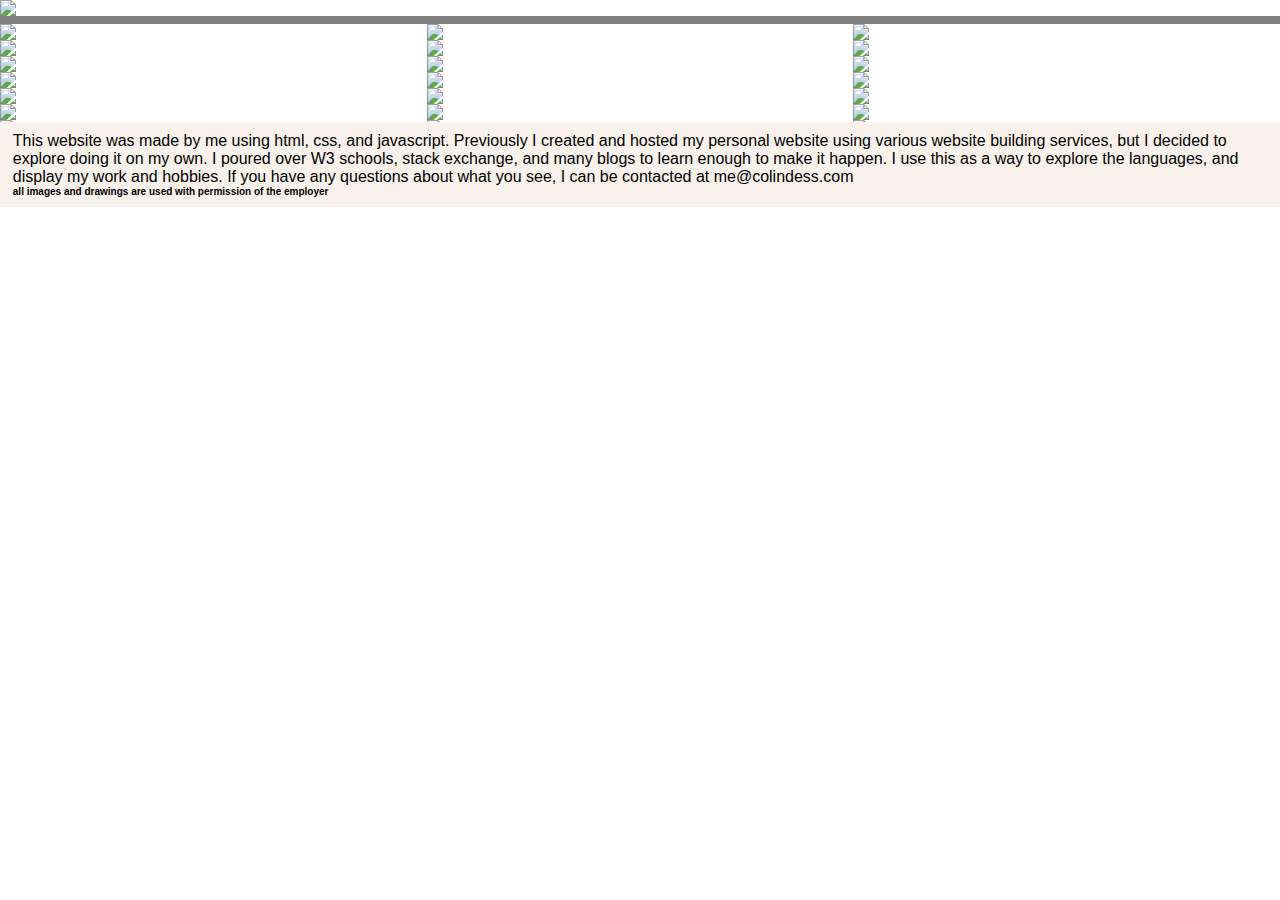
==== index.html @ 7bf20bd3 "Update and rename ColinDess4.html to index.html" ====
<!DOCTYPE html>
<html>
<head>
	<title>Colin Dess | Portfolio</title>
	<meta property="og:title" content="A quick jaunt through my work and hobbies" />
	<meta property="og:image" content="frame drawing 400x.jpeg" />
	<meta name='description' content='A quick jaunt through my work and hobbies' />
	<meta name="author" content="Colin Dess">
	<meta name="viewport" content="width=device-width, initial-scale=1.0" >
	<link rel="icon" href="./resources/icon.png">
	<link rel="stylesheet" type="text/css" href="index.css">
	<!-- <link rel="stylesheet" href="//code.jquery.com/ui/1.12.1/themes/smoothness/jquery-ui.css"> -->
	<script src="https://d3js.org/d3.v5.min.js"></script>
	<!-- <script src="//code.jquery.com/jquery-1.12.4.js"></script> -->
	<!-- <script src="//code.jquery.com/ui/1.12.1/jquery-ui.js"></script> -->
	<script type = "text/javascript"
         src = "https://ajax.googleapis.com/ajax/libs/jquery/2.1.3/jquery.min.js">
      </script>
		
    <script type = "text/javascript" 
         src = "https://ajax.googleapis.com/ajax/libs/jqueryui/1.11.3/jquery-ui.min.js">
      </script>

	<script type="text/javascript">
		// var svg = d3.select("svg");
		// 	// width = +svg.attr("width"),
		//     // height = +svg.attr("height"),
		//     g = svg.append("g").attr("transform", "translate(" + width / 2 + "," + height / 2 + ")");

	    var arc = d3.arc()
		    .innerRadius(4)
		    .outerRadius(6)
		    .endAngle(2*Math.PI);

	    // var unwind = svg.append("path")
		   //  .datum({endAngle: 2.5 * Math.PI})
		   //  .style("fill", "black")
		   //  .style('z-index', '20')
		   //  .attr("id", "arcMe")
		   //  .attr("d", arc)
		   //  .attr('transform', "translate(100,300)");

		function appear() {
			document.getElementById('showme').style.visibility = 'visible'
			let a = getY()
			let b = 4
			if (a <= 0) {
				document.getElementById('showme').style.top = '-70px'
			} else if (a >= (70*b)) {
				document.getElementById('showme').style.top = '0px'
			} else {
				document.getElementById('showme').style.top = -70 + a/4 + 'px'
			}
		}

		function reset() {
			document.body.scrollTop = 0
			document.documentElement.scrollTop = 0
			
		}

		function getY() {
		  var y = 0;
		  if( typeof( window.pageYOffset ) == 'number' ) {y = window.pageYOffset;} 
		  else if( document.body && document.body.scrollTop) {y = document.body.scrollTop;} 
		  else if( document.documentElement && document.documentElement.scrollTop) {y = document.documentElement.scrollTop;}
		  return y;
		}

		function highlight() {
			document.getElementById('thebigbutton').style.color = '#404040'
			lineup.transition().duration(1000).attr("width", 116)
			unwind.transition().duration(1000).attrTween("d", arcUnwind(2*Math.PI))
		}

		function unHighlight() {
			document.getElementById('thebigbutton').style.color = 'black'
			lineup.transition().duration(1000).attr("width", 0)
			unwind.transition().duration(1000).attrTween("d", arcWind(0*Math.PI))
		}



		function arcUnwind(a) {
		  return function(d) {
		    var int = d3.interpolate(d.startAngle, a);
		    return function(t) {
		      d.startAngle = int(t);
		      return arc(d);
		    };
		  };
		}
		function arcWind(a) {
		  return function(d) {
		    var int = d3.interpolate(d.startAngle, a);
		    return function(t) {
		      d.startAngle = int(t);
		      return arc(d);
		    };
		  };
		}
	</script>
</head>
<body onscroll="appear()">
	<!-- <body> -->
<header id="showme">
	<!-- <h1 style="margin:0; text-align: center;">MAKE ME APPEAR WHOOP!</h1> -->
	<div id="thebigbutton" onclick="reset()" onmouseover="highlight()" onmouseleave="unHighlight()">
		<div style="position: relative;top:15px">return to start</div>
		<svg width="100%" height="12px" style="position: relative; background-color: #ffffff00; top:10px; left: 0;"></svg>
		<script>
			var svg = d3.select("svg");
				width = +svg.attr("width"),
			    height = +svg.attr("height"),
			    g = svg.append("g").attr("transform", "translate(0,0)");


		    var unwind = svg.append("path")
			    .datum({startAngle: 0 * Math.PI})
			    .attr("id", "arcMe")
			    .attr("d", arc)
			    .attr('transform', "translate(42,6)");

		    var lineup = svg.append("rect")
	              .attr("x", 42)
	              .attr("y", 0)
	              .attr("width", 0)
	              .attr("height", 2);
		</script>
	</div>
	<div id="menubutton", onclick="">
		<div id="menubar", style="top: 18px;"></div>
		<div id="menubar", style="top: 33px;"></div>
		<div id="menubar", style="top: 48px;"></div>
		<!-- blah goes here -->
		<a id="menulink" href="#imgdraw" style="top:70px;"> mechanical</a>
		<a id="menulink" href="#imgwood" style="top:70px"> furniture making</a>
		<a id="menulink" href="#imgclimb" style="top:70px"> climbing</a>
		<a id="menulink" href="#imgsites" style="top:70px"> websites</a>
		<a id="menulink" href="#imgfun" style="top:70px"> fun</a>
		<a id="menulink" href="#about" style="top:70px"> about</a>
	</div>
</header>
	<script>
	// $( window ).scroll(function() {
	//   $( "svg" ).effect( "shake", {distance: 3});
	// });
	// $( "body" ).on('scroll',function() {
	//   $( "svg" ).effect( "shake", {distance: 3});
	// });
	$(window).scroll(function() {
	    clearTimeout($.data(this, 'scrollTimer'));
	    $.data(this, 'scrollTimer', setInterval(function() {
	        // do something
	        $("svg").effect( "shake", {distance: 3});
	        // console.log("Haven't scrolled in 250ms!");
	    }, 3000));
	});
	</script>
<!-- <div style="background-color: gray" id="slideshowthingie">
    this is snazzy
</div> -->
	<div id="therealshow">
		<div id="slideshow">
			<img src="./resources/plate 12x7.jpeg" id="slide" class="slides">
			<img src="./resources/frame 12x7.jpeg" id="slide" class="slides">
			<img src="./resources/filter 12x7.png" id="slide" class="slides">
			<img src="./resources/acrylic 12x7.png" id="slide" class="slides">
			<img src="./resources/tides 12x7.png" id="slide" class="slides">
			<img src="./resources/kili 12x7.jpg" id="slide" class="slides">
		</div>
		<script>
			var myIndex = 0;
			carousel();

			function carousel() {
			    var i;
			    var x = document.getElementsByClassName("slides");
			    for (i = 0; i < x.length; i++) {
			       x[i].style.display = "none";  
			    }
			    myIndex++;
			    if (myIndex > x.length) {myIndex = 1}    
			    x[myIndex-1].style.display = "block";  
			    setTimeout(carousel, 4000); // Change image every 2 seconds
			}
			</script>
		<div style="background-color: grey;height: 8px;width:100%;clear:both;"></div>
	    <div id='thirds'>
	    	<img src="./resources/lid 400x.jpeg", id="imgdraw">
	    	<img src="./resources/plate 400x.jpeg", id="img">
	    	<img src="./resources/newframe 400x.png" id="img">
	    	<img src="./resources/nightstand 400x.jpg" id="img">
	    	<img src="./resources/tableinroom 400x.png" id="img">
	    	<img src="./resources/sandbox 400x.png" id="imgsites">
	    	<img src="./resources/milk carton 400x.jpg" id="imgfun">
	    </div>

	    <div id='thirds'>
	    	<img src="./resources/filter 400x.png" id="img">
	    	<img src="./resources/acrylic 400x.png" id="img">
	    	<img src="./resources/glue 400x.jpeg" id="img">
	    	<img src="./resources/bar cart 400x.jpg" id="img">
	    	<img src="./resources/bed 400x.jpg" id="img">
	    	<img src="./resources/kili 400x.jpg" id="imgclimb">
	    	<img src="./resources/moneyball 400x.png" id="img">
	    	<img src="./resources/vigil 400x.jpg" id="img">
	    </div>

	    <div id='thirds'>
	    	<img src="./resources/frame drawing 400x.jpeg", id="img">
	    	<img src="./resources/tidesOnIonic 400x.png" id="img">
	    	<img src="./resources/desk 400x.jpg" id="imgwood">
	    	<img src="./resources/coffee cups 400x.jpg" id="img">
	    	<img src="./resources/rainier 400x.jpg" id="img">
	    	<img src="./resources/gluteus 400x.png" id="img">
	    	<img src="./resources/kayak 400x.jpeg", id="img">
	    </div>
	    <div style="clear:both;"></div>
	</div>
	<div id="about">
		<div id = "footb">
			This website was made by me using html, css, and javascript. Previously I created and hosted my personal website using various website building services, but I decided to explore doing it on my own. I poured over W3 schools, stack exchange, and many blogs to learn enough to make it happen. I use this as a way to explore the languages, and display my work and hobbies. If you have any questions about what you see, I can be contacted at me@colindess.com
		</div>
		<div style="font-size: 10px" id="footh">all images and drawings are used with permission of the employer</div>
	</div>
</body>
</html>
---- index.css ----
/*body {
    font-family: helvetica, courier new;
    position: relative;
  }*/

html, body {
    height: 100%;
    width: 100%;
    margin: 0;
    font-family: helvetica, courier new;
    
    font-weight: bold;
}
 
/*#slideshowthingie {
	position:absolute;
	visibility:visible;
    height: 100%;
    width:100%;
    background-color: grey;
}*/
#showme {
	visibility: hidden;
	background-color: #f9f2ec;
	width: 100%;
	height: 70px;
	position: fixed;
	top:20px;
	left:0;
	z-index: 10;
	text-align: center;
	margin: 0;
	padding: 0;
	font-variant-caps: small-caps;
}

.slides {
	display:none;
	margin-left: auto;
	margin-right: auto;
}

#slideshow {
	overflow: hidden;
	align-content: center;
}

#slideshow img {
	animation: kenburns 40s infinite;
}

@keyframes kenburns {
    0% {
      opacity: 0;
      transform: scale3d(1.2,1.2,1.2)
    }
    5% {
      opacity: 1;
      /*transform: scale3d(2,2,2);*/
    }
    95% {
        /*transform: scale3d(1.5, 1.5, 1.5) translate3d(-190px, -120px, 0px);*/
        transform:scale3d(1.1,1.1,1.1);
        animation-timing-function: ease-in;
        opacity: 1;
    }
    100% {
    	transform: scale3d(1,1,1);
        /*transform: scale3d(2, 2, 2) translate3d(-170px, -100px, 0px);*/
        opacity: 0;
    }
}

#therealshow {
	top:0px;
	position:relative;
    /*padding: 0 0 100px;*/
}

#thirds {
	position: relative;
	width:33.33%;
	height:100%;
	float: left;
	display: block;
}

#img,#imgwood,#imgdraw,#imgclimb,#imgfun,#imgsites {
	width:100%;
	float:left;
	display: block;
}

#slide {
	max-width: 100%;
	max-height: 100%;
}

#thebigbutton {
	position: relative;
	/*background-color: orange;*/
	width:200px;
	height:100%;
	padding: 0px;
	margin: 0px auto;
	/*text-align: center;*/
}

#menubutton {
	position: absolute;
	top:0;
	height: 70px;
	width: 70px;
	right: 0;
}

#menubutton:hover {
	background-color: #ffffffe6;
	width:200px;
	height:230px;
}

#menulink {
	display:block;
	float:none;
	position: relative;
	visibility: hidden;
	padding: 4px 0 4px 0;
}

#menubutton:hover > #menulink {
	visibility: inherit;
}

#menulink:hover {
	background-color: #cccccc;
}

#menubar {
	position: absolute;
	background-color: black;
	height: 4px;
	width: 40px;
	right: 15px;
	border-radius: 2px;
}

a:link, a:visited { 
    color: inherit;
    text-decoration: none;
    cursor: auto;
}

a:link:active, a:visited:active { 
    color: inherit;
}
#about {
	padding:10px 1% 10px 1%;
	width:98%;
	/*height: 110px;*/
	background-color: #f9f2ec;
	position: relative;
	top:-30px;
}
#footb {
	text-align:left;
	clear:both;
	position:relative;
	width:100%;
	/*margin:10px;*/
	font-weight: normal;
	font-variant-caps: normal;
	
	/*margin:10px;*/
	/*background-color: blue*/
}

@media only screen and (max-width:620px) {
   /*For mobile phones: */
  #about {
    font-size: 8px;
  }
}
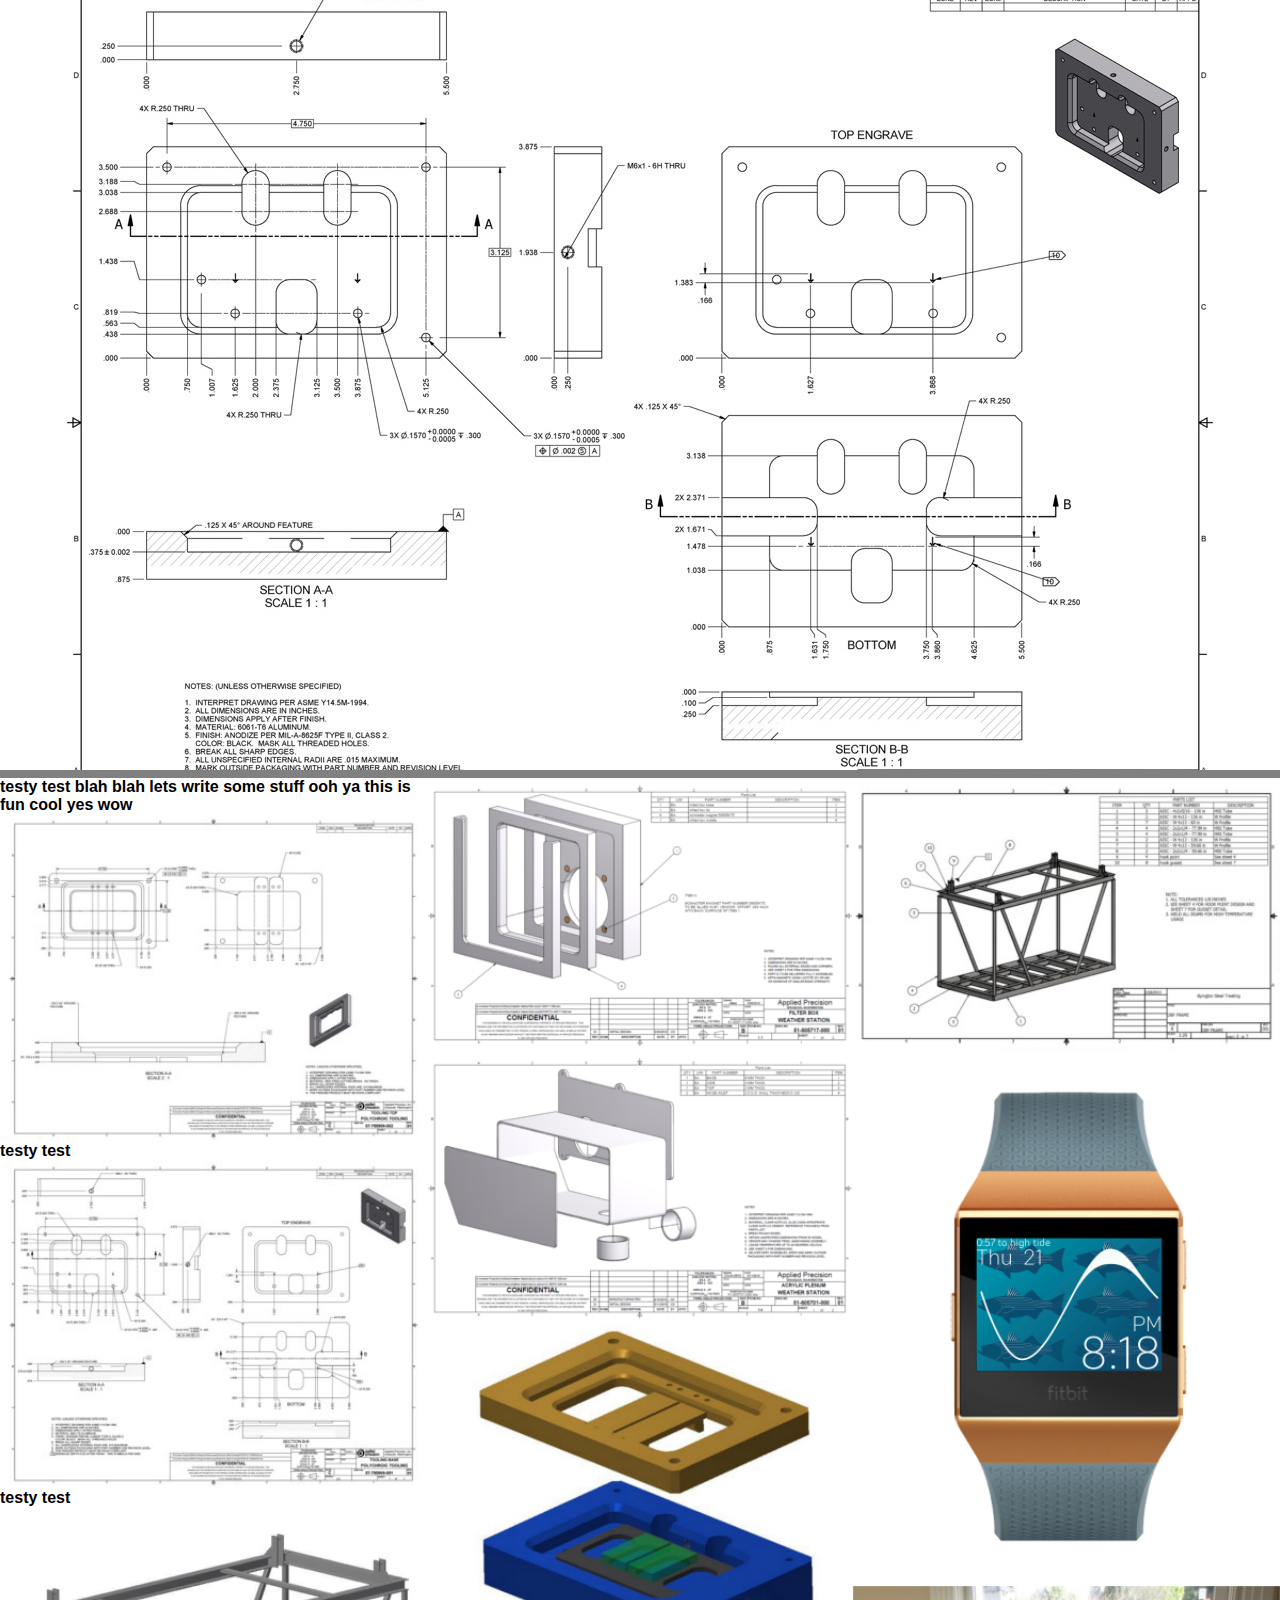
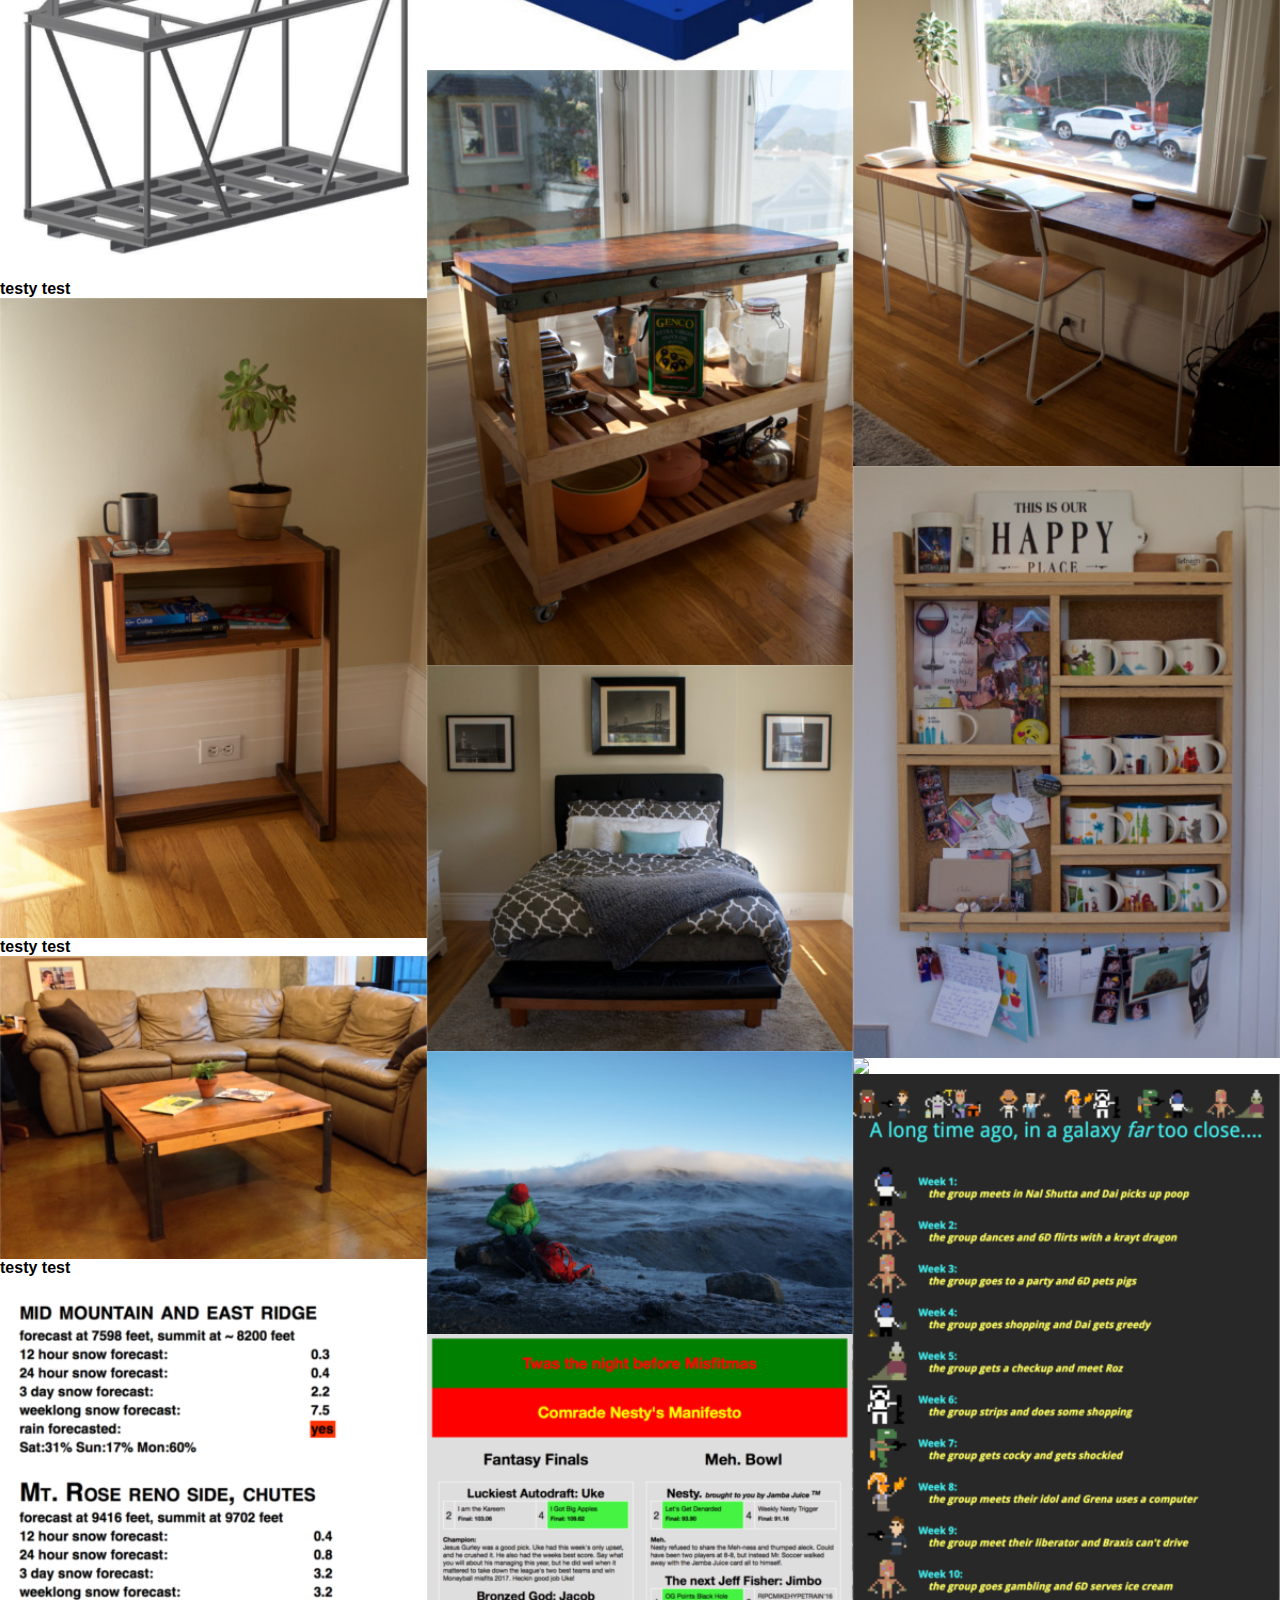
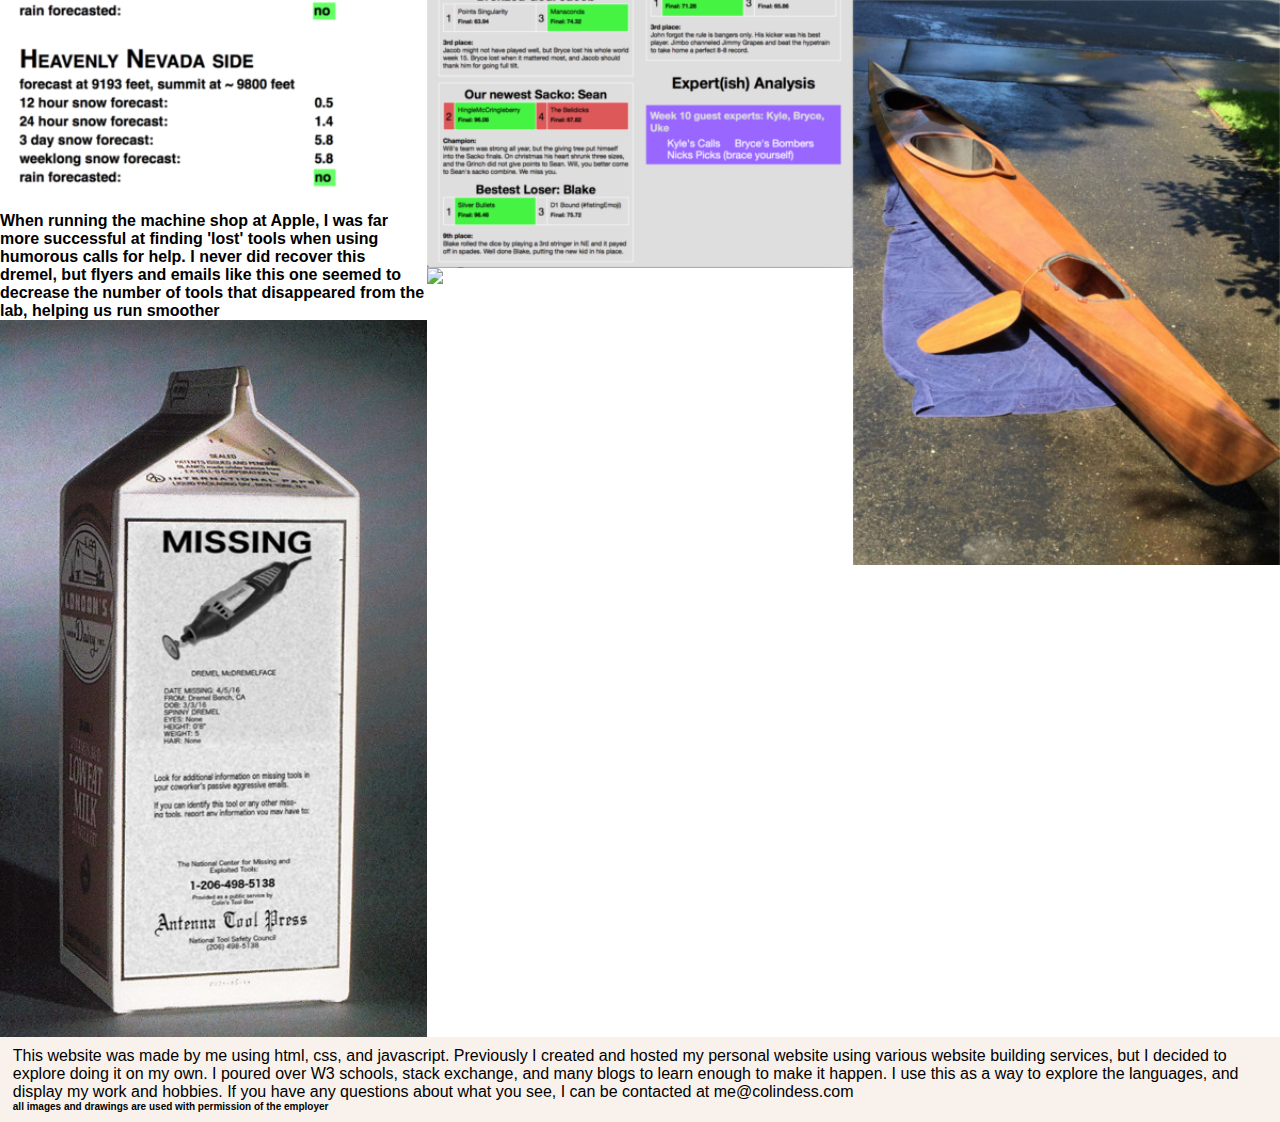
==== commit 33b76bfc: "Update index.html" ====
--- a/index.html
+++ b/index.html
@@ -187,13 +187,34 @@
 			</script>
 		<div style="background-color: grey;height: 8px;width:100%;clear:both;"></div>
 	    <div id='thirds'>
-	    	<img src="./resources/lid 400x.jpeg", id="imgdraw">
-	    	<img src="./resources/plate 400x.jpeg", id="img">
-	    	<img src="./resources/newframe 400x.png" id="img">
-	    	<img src="./resources/nightstand 400x.jpg" id="img">
-	    	<img src="./resources/tableinroom 400x.png" id="img">
-	    	<img src="./resources/sandbox 400x.png" id="imgsites">
-	    	<img src="./resources/milk carton 400x.jpg" id="imgfun">
+	    	<div class='flavor'>
+		    	<div class='text'>testy test blah blah lets write some stuff ooh ya this is fun cool yes wow</div>
+		    	<img src="./resources/lid 400x.jpeg", id="imgdraw" class='img'>
+		</div>
+		<div class='flavor'>
+			<div class='text'>testy test</div>
+		    	<img src="./resources/plate 400x.jpeg", id="img" class='img'>
+	    	</div>
+		<div class='flavor'>
+			<div class='text'>testy test</div>
+		    	<img src="./resources/newframe 400x.png" id="img" class='img'>
+	    	</div>
+	    	<div class='flavor'>
+			<div class='text'>testy test</div>
+		    	<img src="./resources/nightstand 400x.jpg" id="img" class='img'>
+	    	</div>
+	    	<div class='flavor'>
+			<div class='text'>testy test</div>
+		    	<img src="./resources/tableinroom 400x.png" id="img" class='img'>
+	    	</div>
+	    	<div class='flavor'>
+			<div class='text'>testy test</div>
+		    	<img src="./resources/sandbox 400x.png" id="imgsites" class='img'>
+	    	</div>
+	    	<div class='flavor'>
+			<div class='text'>When running the machine shop at Apple, I was far more successful at finding 'lost' tools when using humorous calls for help. I never did recover this dremel, but flyers and emails like this one seemed to decrease the number of tools that disappeared from the lab, helping us run smoother</div>
+			<img src="./resources/milk carton 400x.jpg" id="imgfun" class='img'>
+		</div>
 	    </div>
 
 	    <div id='thirds'>
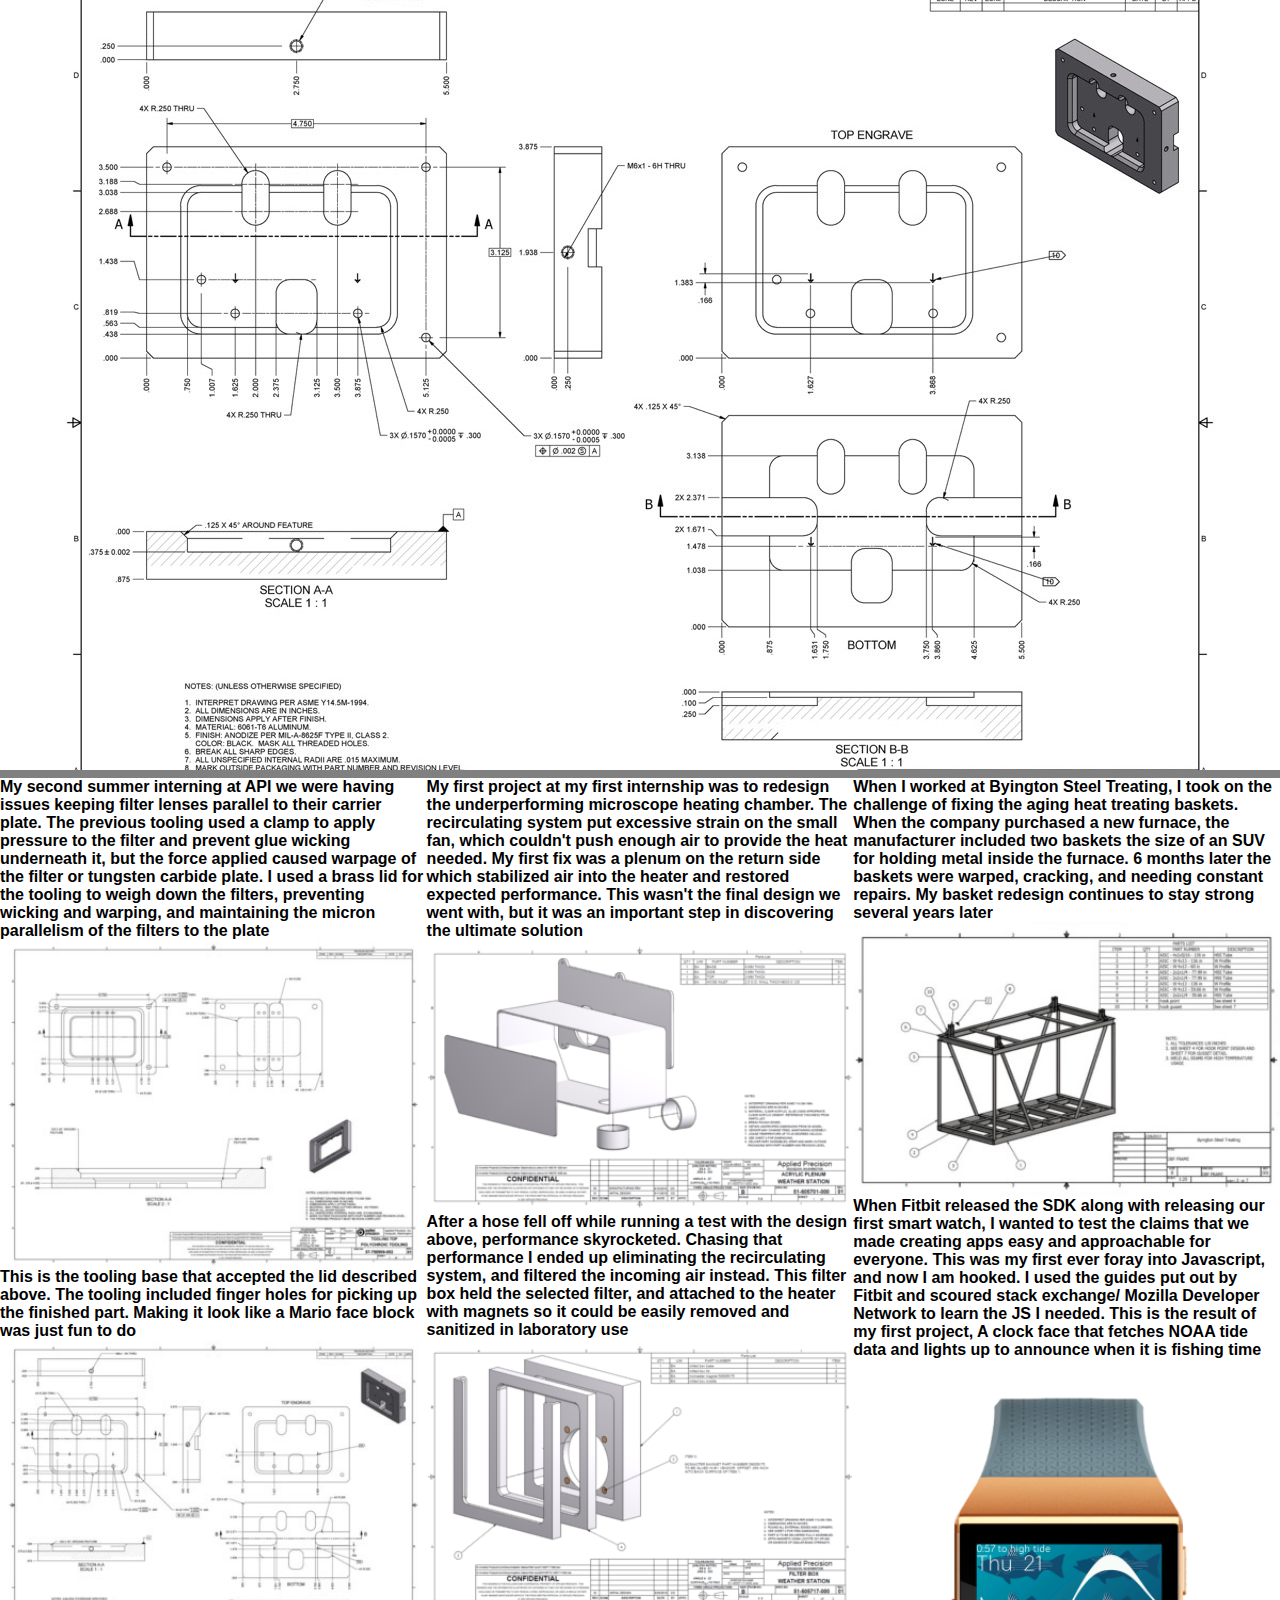
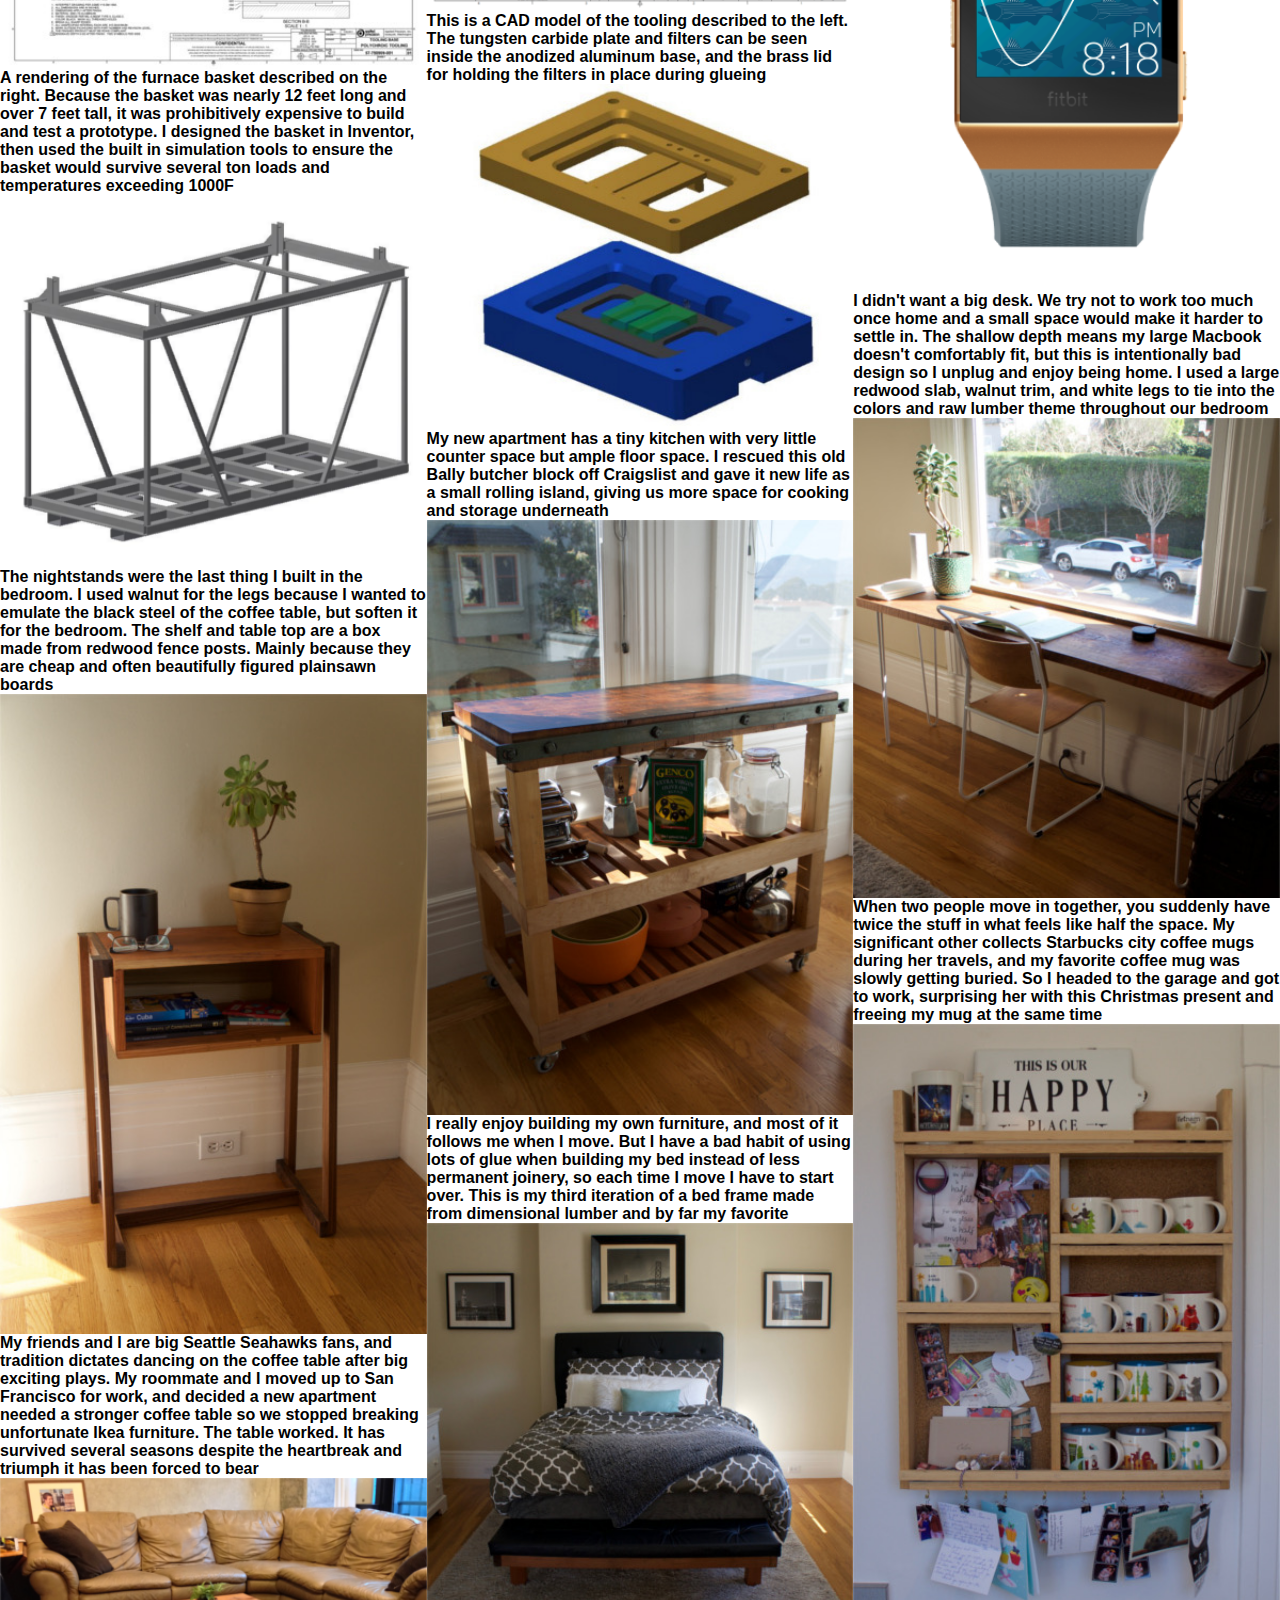
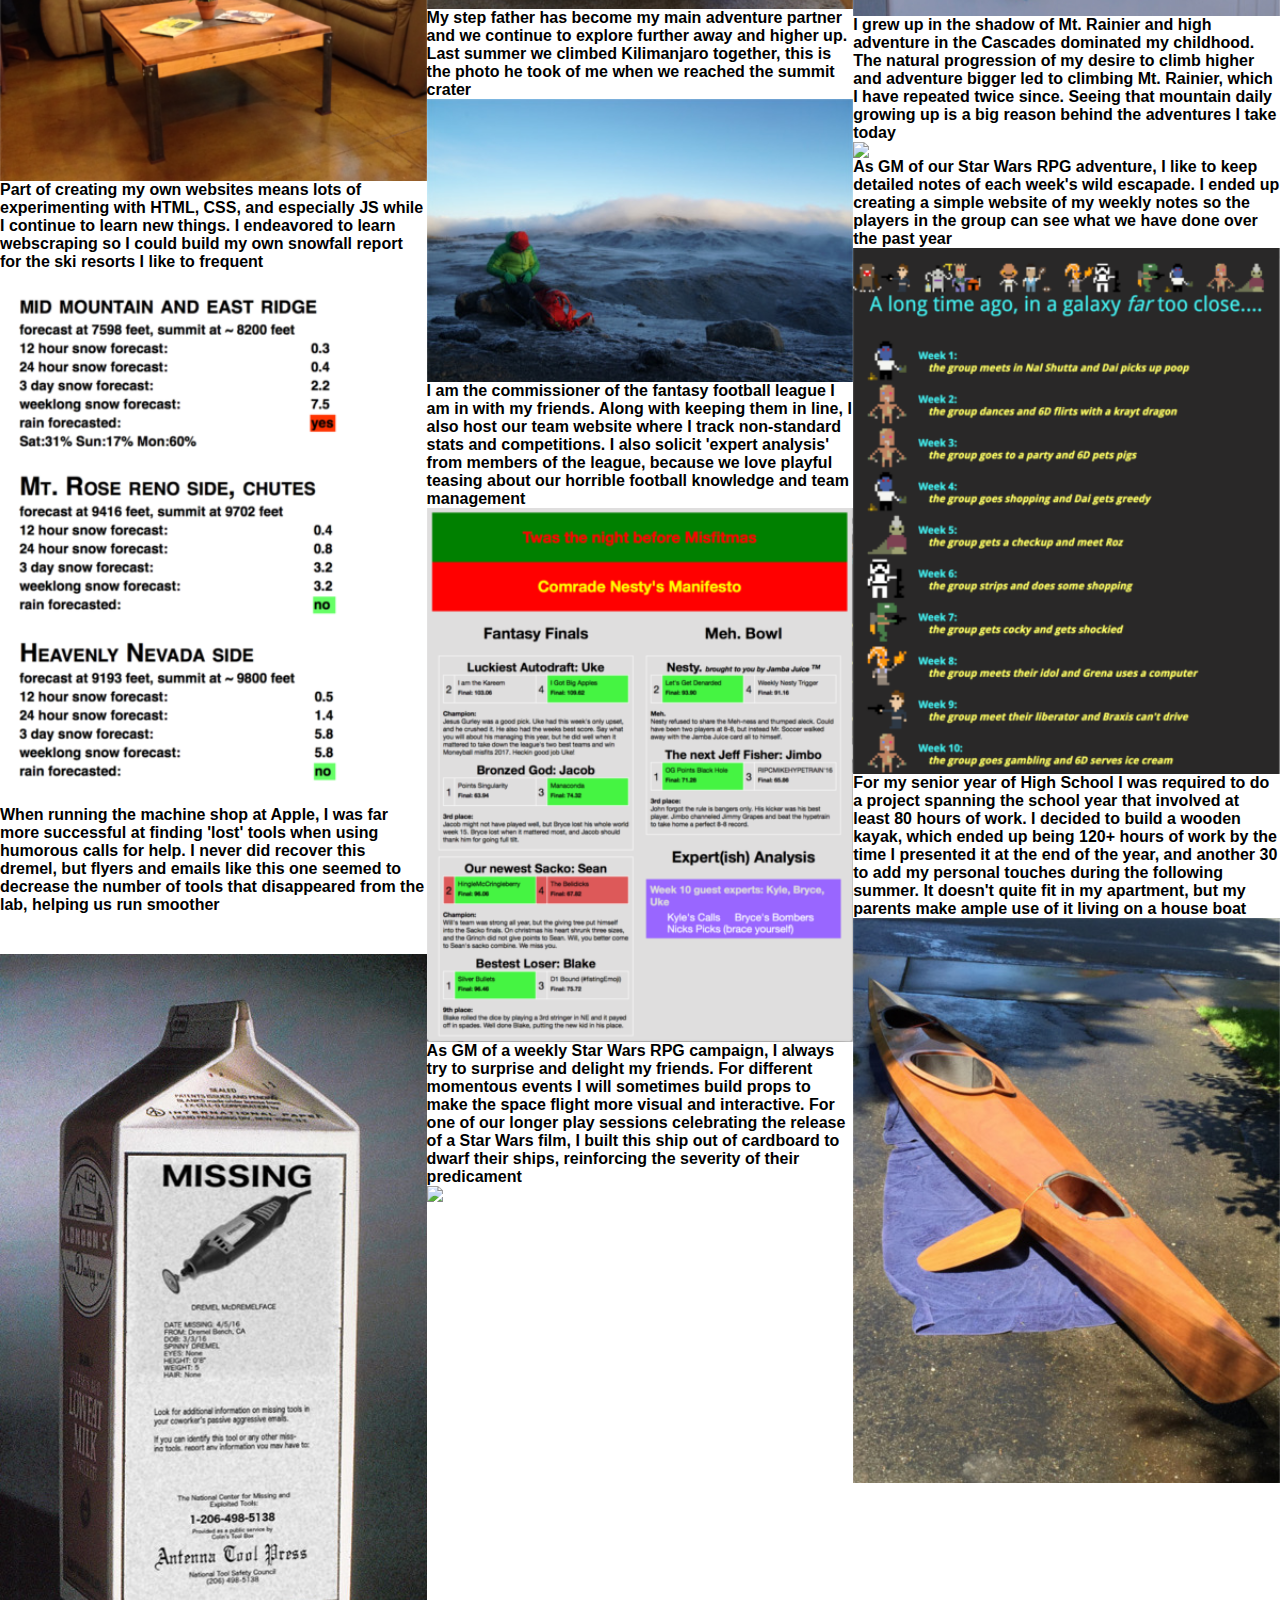
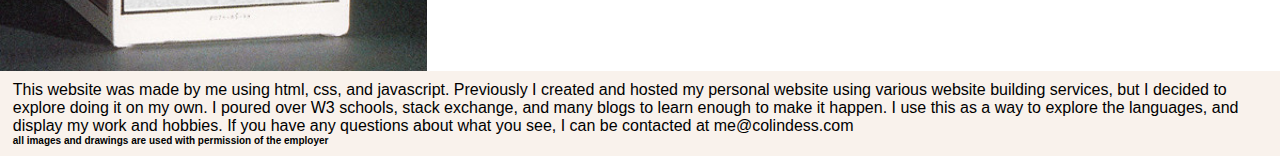
==== commit 92231cb9: "Add files via upload" ====
--- a/index.html
+++ b/index.html
@@ -8,7 +8,7 @@
 	<meta name="author" content="Colin Dess">
 	<meta name="viewport" content="width=device-width, initial-scale=1.0" >
 	<link rel="icon" href="./resources/icon.png">
-	<link rel="stylesheet" type="text/css" href="index.css">
+	<link rel="stylesheet" type="text/css" href="ColinDess4.css">
 	<!-- <link rel="stylesheet" href="//code.jquery.com/ui/1.12.1/themes/smoothness/jquery-ui.css"> -->
 	<script src="https://d3js.org/d3.v5.min.js"></script>
 	<!-- <script src="//code.jquery.com/jquery-1.12.4.js"></script> -->
@@ -187,55 +187,100 @@
 			</script>
 		<div style="background-color: grey;height: 8px;width:100%;clear:both;"></div>
 	    <div id='thirds'>
-	    	<div class='flavor'>
-		    	<div class='text'>testy test blah blah lets write some stuff ooh ya this is fun cool yes wow</div>
-		    	<img src="./resources/lid 400x.jpeg", id="imgdraw" class='img'>
-		</div>
-		<div class='flavor'>
-			<div class='text'>testy test</div>
+		    <div class='flavor'>
+		    	<div class='text'>My second summer interning at API we were having issues keeping filter lenses parallel to their carrier plate. The previous tooling used a clamp to apply pressure to the filter and prevent glue wicking underneath it, but the force applied caused warpage of the filter or tungsten carbide plate. I used a brass lid for the tooling to weigh down the filters, preventing wicking and warping, and maintaining the micron parallelism of the filters to the plate</div>
+			    <img src="./resources/lid 400x.jpeg", id="imgdraw" class='img'>
+			</div>
+			<div class='flavor'>
+				<div class='text'>This is the tooling base that accepted the lid described above. The tooling included finger holes for picking up the finished part. Making it look like a Mario face block was just fun to do</div>
 		    	<img src="./resources/plate 400x.jpeg", id="img" class='img'>
-	    	</div>
-		<div class='flavor'>
-			<div class='text'>testy test</div>
+		    </div>
+		    <div class='flavor'>
+				<div class='text'>A rendering of the furnace basket described on the right. Because the basket was nearly 12 feet long and over 7 feet tall, it was prohibitively expensive to build and test a prototype. I designed the basket in Inventor, then used the built in simulation tools to ensure the basket would survive several ton loads and temperatures exceeding 1000F</div>
 		    	<img src="./resources/newframe 400x.png" id="img" class='img'>
-	    	</div>
-	    	<div class='flavor'>
-			<div class='text'>testy test</div>
+		    </div>
+	    	<div class='flavor'>
+				<div class='text'>The nightstands were the last thing I built in the bedroom. I used walnut for the legs because I wanted to emulate the black steel of the coffee table, but soften it for the bedroom. The shelf and table top are a box made from redwood fence posts. Mainly because they are cheap and often beautifully figured plainsawn boards</div>
 		    	<img src="./resources/nightstand 400x.jpg" id="img" class='img'>
-	    	</div>
-	    	<div class='flavor'>
-			<div class='text'>testy test</div>
+		    </div>
+	    	<div class='flavor'>
+				<div class='text'>My friends and I are big Seattle Seahawks fans, and tradition dictates dancing on the coffee table after big exciting plays. My roommate and I moved up to San Francisco for work, and decided a new apartment needed a stronger coffee table so we stopped breaking unfortunate Ikea furniture. The table worked. It has survived several seasons despite the heartbreak and triumph it has been forced to bear</div>
 		    	<img src="./resources/tableinroom 400x.png" id="img" class='img'>
-	    	</div>
-	    	<div class='flavor'>
-			<div class='text'>testy test</div>
+		    </div>
+	    	<div class='flavor'>
+				<div class='text'>Part of creating my own websites means lots of experimenting with HTML, CSS, and especially JS while I continue to learn new things. I endeavored to learn webscraping so I could build my own snowfall report for the ski resorts I like to frequent</div>
 		    	<img src="./resources/sandbox 400x.png" id="imgsites" class='img'>
-	    	</div>
-	    	<div class='flavor'>
-			<div class='text'>When running the machine shop at Apple, I was far more successful at finding 'lost' tools when using humorous calls for help. I never did recover this dremel, but flyers and emails like this one seemed to decrease the number of tools that disappeared from the lab, helping us run smoother</div>
-			<img src="./resources/milk carton 400x.jpg" id="imgfun" class='img'>
-		</div>
+		    </div>
+	    	<div class='flavor'>
+				<div class='text', style="padding-bottom: 40px">When running the machine shop at Apple, I was far more successful at finding 'lost' tools when using humorous calls for help. I never did recover this dremel, but flyers and emails like this one seemed to decrease the number of tools that disappeared from the lab, helping us run smoother</div>
+		    	<img src="./resources/milk carton 400x.jpg" id="imgfun" class='img'>
+		    </div>
 	    </div>
 
 	    <div id='thirds'>
-	    	<img src="./resources/filter 400x.png" id="img">
-	    	<img src="./resources/acrylic 400x.png" id="img">
-	    	<img src="./resources/glue 400x.jpeg" id="img">
-	    	<img src="./resources/bar cart 400x.jpg" id="img">
-	    	<img src="./resources/bed 400x.jpg" id="img">
-	    	<img src="./resources/kili 400x.jpg" id="imgclimb">
-	    	<img src="./resources/moneyball 400x.png" id="img">
-	    	<img src="./resources/vigil 400x.jpg" id="img">
+	    	<div class='flavor'>
+				<div class='text'>My first project at my first internship was to redesign the underperforming microscope heating chamber. The recirculating system put excessive strain on the small fan, which couldn't push enough air to provide the heat needed. My first fix was a plenum on the return side which stabilized air into the heater and restored expected performance. This wasn't the final design we went with, but it was an important step in discovering the ultimate solution</div>
+		    	<img src="./resources/acrylic 400x.png" id="img">
+			</div>
+			<div class='flavor'>
+				<div class='text'>After a hose fell off while running a test with the design above, performance skyrocketed. Chasing that performance I ended up eliminating the recirculating system, and filtered the incoming air instead. This filter box held the selected filter, and attached to the heater with magnets so it could be easily removed and sanitized in laboratory use</div>
+		    	<img src="./resources/filter 400x.png" id="img">
+			</div>
+			<div class='flavor'>
+				<div class='text'>This is a CAD model of the tooling described to the left. The tungsten carbide plate and filters can be seen inside the anodized aluminum base, and the brass lid for holding the filters in place during glueing</div>
+		    	<img src="./resources/glue 400x.jpeg" id="img">
+			</div>
+			<div class='flavor'>
+				<div class='text'>My new apartment has a tiny kitchen with very little counter space but ample floor space. I rescued this old Bally butcher block off Craigslist and gave it new life as a small rolling island, giving us more space for cooking and storage underneath</div>
+		    	<img src="./resources/bar cart 400x.jpg" id="img">
+			</div>
+			<div class='flavor'>
+				<div class='text'>I really enjoy building my own furniture, and most of it follows me when I move. But I have a bad habit of using lots of glue when building my bed instead of less permanent joinery, so each time I move I have to start over. This is my third iteration of a bed frame made from dimensional lumber and by far my favorite</div>
+		    	<img src="./resources/bed 400x.jpg" id="img">
+			</div>
+			<div class='flavor'>
+				<div class='text'>My step father has become my main adventure partner and we continue to explore further away and higher up. Last summer we climbed Kilimanjaro together, this is the photo he took of me when we reached the summit crater</div>
+		    	<img src="./resources/kili 400x.jpg" id="imgclimb">
+			</div>
+			<div class='flavor'>
+				<div class='text'>I am the commissioner of the fantasy football league I am in with my friends. Along with keeping them in line, I also host our team website where I track non-standard stats and competitions. I also solicit 'expert analysis' from members of the league, because we love playful teasing about our horrible football knowledge and team management</div>
+		    	<img src="./resources/moneyball 400x.png" id="img">
+			</div>
+			<div class='flavor'>
+				<div class='text'>As GM of a weekly Star Wars RPG campaign, I always try to surprise and delight my friends. For different momentous events I will sometimes build props to make the space flight more visual and interactive. For one of our longer play sessions celebrating the release of a Star Wars film, I built this ship out of cardboard to dwarf their ships, reinforcing the severity of their predicament</div>
+		    	<img src="./resources/vigil 400x.jpg" id="img">
+		    </div>
 	    </div>
 
 	    <div id='thirds'>
-	    	<img src="./resources/frame drawing 400x.jpeg", id="img">
-	    	<img src="./resources/tidesOnIonic 400x.png" id="img">
-	    	<img src="./resources/desk 400x.jpg" id="imgwood">
-	    	<img src="./resources/coffee cups 400x.jpg" id="img">
-	    	<img src="./resources/rainier 400x.jpg" id="img">
-	    	<img src="./resources/gluteus 400x.png" id="img">
-	    	<img src="./resources/kayak 400x.jpeg", id="img">
+			<div class='flavor'>
+				<div class='text'>When I worked at Byington Steel Treating, I took on the challenge of fixing the aging heat treating baskets. When the company purchased a new furnace, the manufacturer included two baskets the size of an SUV for holding metal inside the furnace. 6 months later the baskets were warped, cracking, and needing constant repairs. My basket redesign continues to stay strong several years later</div>
+		    	<img src="./resources/frame drawing 400x.jpeg", id="img">
+			</div>
+			<div class='flavor'>
+				<div class='text'>When Fitbit released the SDK along with releasing our first smart watch, I wanted to test the claims that we made creating apps easy and approachable for everyone. This was my first ever foray into Javascript, and now I am hooked. I used the guides put out by Fitbit and scoured stack exchange/ Mozilla Developer Network to learn the JS I needed. This is the result of my first project, A clock face that fetches NOAA tide data and lights up to announce when it is fishing time</div>
+		    	<img src="./resources/tidesOnIonic 400x.png" id="img">
+			</div>
+			<div class='flavor'>
+				<div class='text'>I didn't want a big desk. We try not to work too much once home and a small space would make it harder to settle in. The shallow depth means my large Macbook doesn't comfortably fit, but this is intentionally bad design so I unplug and enjoy being home. I used a large redwood slab, walnut trim, and white legs to tie into the colors and raw lumber theme throughout our bedroom</div>
+		    	<img src="./resources/desk 400x.jpg" id="imgwood">
+			</div>
+			<div class='flavor'>
+				<div class='text'>When two people move in together, you suddenly have twice the stuff in what feels like half the space. My significant other collects Starbucks city coffee mugs during her travels, and my favorite coffee mug was slowly getting buried. So I headed to the garage and got to work, surprising her with this Christmas present and freeing my mug at the same time</div>
+		    	<img src="./resources/coffee cups 400x.jpg" id="img">
+			</div>
+			<div class='flavor'>
+				<div class='text'>I grew up in the shadow of Mt. Rainier and high adventure in the Cascades dominated my childhood. The natural progression of my desire to climb higher and adventure bigger led to climbing Mt. Rainier, which I have repeated twice since. Seeing that mountain daily growing up is a big reason behind the adventures I take today</div>
+		    	<img src="./resources/rainier 400x.jpg" id="img">
+			</div>
+			<div class='flavor'>
+				<div class='text'>As GM of our Star Wars RPG adventure, I like to keep detailed notes of each week's wild escapade. I ended up creating a simple website of my weekly notes so the players in the group can see what we have done over the past year</div>
+		    	<img src="./resources/gluteus 400x.png" id="img">
+			</div>
+			<div class='flavor'>
+				<div class='text'>For my senior year of High School I was required to do a project spanning the school year that involved at least 80 hours of work. I decided to build a wooden kayak, which ended up being 120+ hours of work by the time I presented it at the end of the year, and another 30 to add my personal touches during the following summer. It doesn't quite fit in my apartment, but my parents make ample use of it living on a house boat</div>
+		    	<img src="./resources/kayak 400x.jpeg", id="img">
+		    </div>
 	    </div>
 	    <div style="clear:both;"></div>
 	</div>
@@ -246,4 +291,4 @@
 		<div style="font-size: 10px" id="footh">all images and drawings are used with permission of the employer</div>
 	</div>
 </body>
-</html>
+</html>--- a/ColinDess4.css
+++ b/ColinDess4.css
@@ -0,0 +1,183 @@
+/*body {
+    font-family: helvetica, courier new;
+    position: relative;
+  }*/
+
+html, body {
+    height: 100%;
+    width: 100%;
+    margin: 0;
+    font-family: helvetica, courier new;
+    
+    font-weight: bold;
+}
+ 
+/*#slideshowthingie {
+	position:absolute;
+	visibility:visible;
+    height: 100%;
+    width:100%;
+    background-color: grey;
+}*/
+#showme {
+	visibility: hidden;
+	background-color: #f9f2ec;
+	width: 100%;
+	height: 70px;
+	position: fixed;
+	top:20px;
+	left:0;
+	z-index: 10;
+	text-align: center;
+	margin: 0;
+	padding: 0;
+	font-variant-caps: small-caps;
+}
+
+.slides {
+	display:none;
+	margin-left: auto;
+	margin-right: auto;
+}
+
+#slideshow {
+	overflow: hidden;
+	align-content: center;
+}
+
+#slideshow img {
+	animation: kenburns 40s infinite;
+}
+
+@keyframes kenburns {
+    0% {
+      opacity: 0;
+      transform: scale3d(1.2,1.2,1.2)
+    }
+    5% {
+      opacity: 1;
+      /*transform: scale3d(2,2,2);*/
+    }
+    95% {
+        /*transform: scale3d(1.5, 1.5, 1.5) translate3d(-190px, -120px, 0px);*/
+        transform:scale3d(1.1,1.1,1.1);
+        animation-timing-function: ease-in;
+        opacity: 1;
+    }
+    100% {
+    	transform: scale3d(1,1,1);
+        /*transform: scale3d(2, 2, 2) translate3d(-170px, -100px, 0px);*/
+        opacity: 0;
+    }
+}
+
+#therealshow {
+	top:0px;
+	position:relative;
+    /*padding: 0 0 100px;*/
+}
+
+#thirds {
+	position: relative;
+	width:33.33%;
+	height:100%;
+	float: left;
+	display: block;
+}
+
+#img,#imgwood,#imgdraw,#imgclimb,#imgfun,#imgsites {
+	width:100%;
+	float:left;
+	display: block;
+}
+
+#slide {
+	max-width: 100%;
+	max-height: 100%;
+}
+
+#thebigbutton {
+	position: relative;
+	/*background-color: orange;*/
+	width:200px;
+	height:100%;
+	padding: 0px;
+	margin: 0px auto;
+	/*text-align: center;*/
+}
+
+#menubutton {
+	position: absolute;
+	top:0;
+	height: 70px;
+	width: 70px;
+	right: 0;
+}
+
+#menubutton:hover {
+	background-color: #ffffffe6;
+	width:200px;
+	height:230px;
+}
+
+#menulink {
+	display:block;
+	float:none;
+	position: relative;
+	visibility: hidden;
+	padding: 4px 0 4px 0;
+}
+
+#menubutton:hover > #menulink {
+	visibility: inherit;
+}
+
+#menulink:hover {
+	background-color: #cccccc;
+}
+
+#menubar {
+	position: absolute;
+	background-color: black;
+	height: 4px;
+	width: 40px;
+	right: 15px;
+	border-radius: 2px;
+}
+
+a:link, a:visited { 
+    color: inherit;
+    text-decoration: none;
+    cursor: auto;
+}
+
+a:link:active, a:visited:active { 
+    color: inherit;
+}
+#about {
+	padding:10px 1% 10px 1%;
+	width:98%;
+	/*height: 110px;*/
+	background-color: #f9f2ec;
+	position: relative;
+	top:-30px;
+}
+#footb {
+	text-align:left;
+	clear:both;
+	position:relative;
+	width:100%;
+	/*margin:10px;*/
+	font-weight: normal;
+	font-variant-caps: normal;
+	
+	/*margin:10px;*/
+	/*background-color: blue*/
+}
+
+@media only screen and (max-width:620px) {
+   /*For mobile phones: */
+  #about {
+    font-size: 8px;
+  }
+}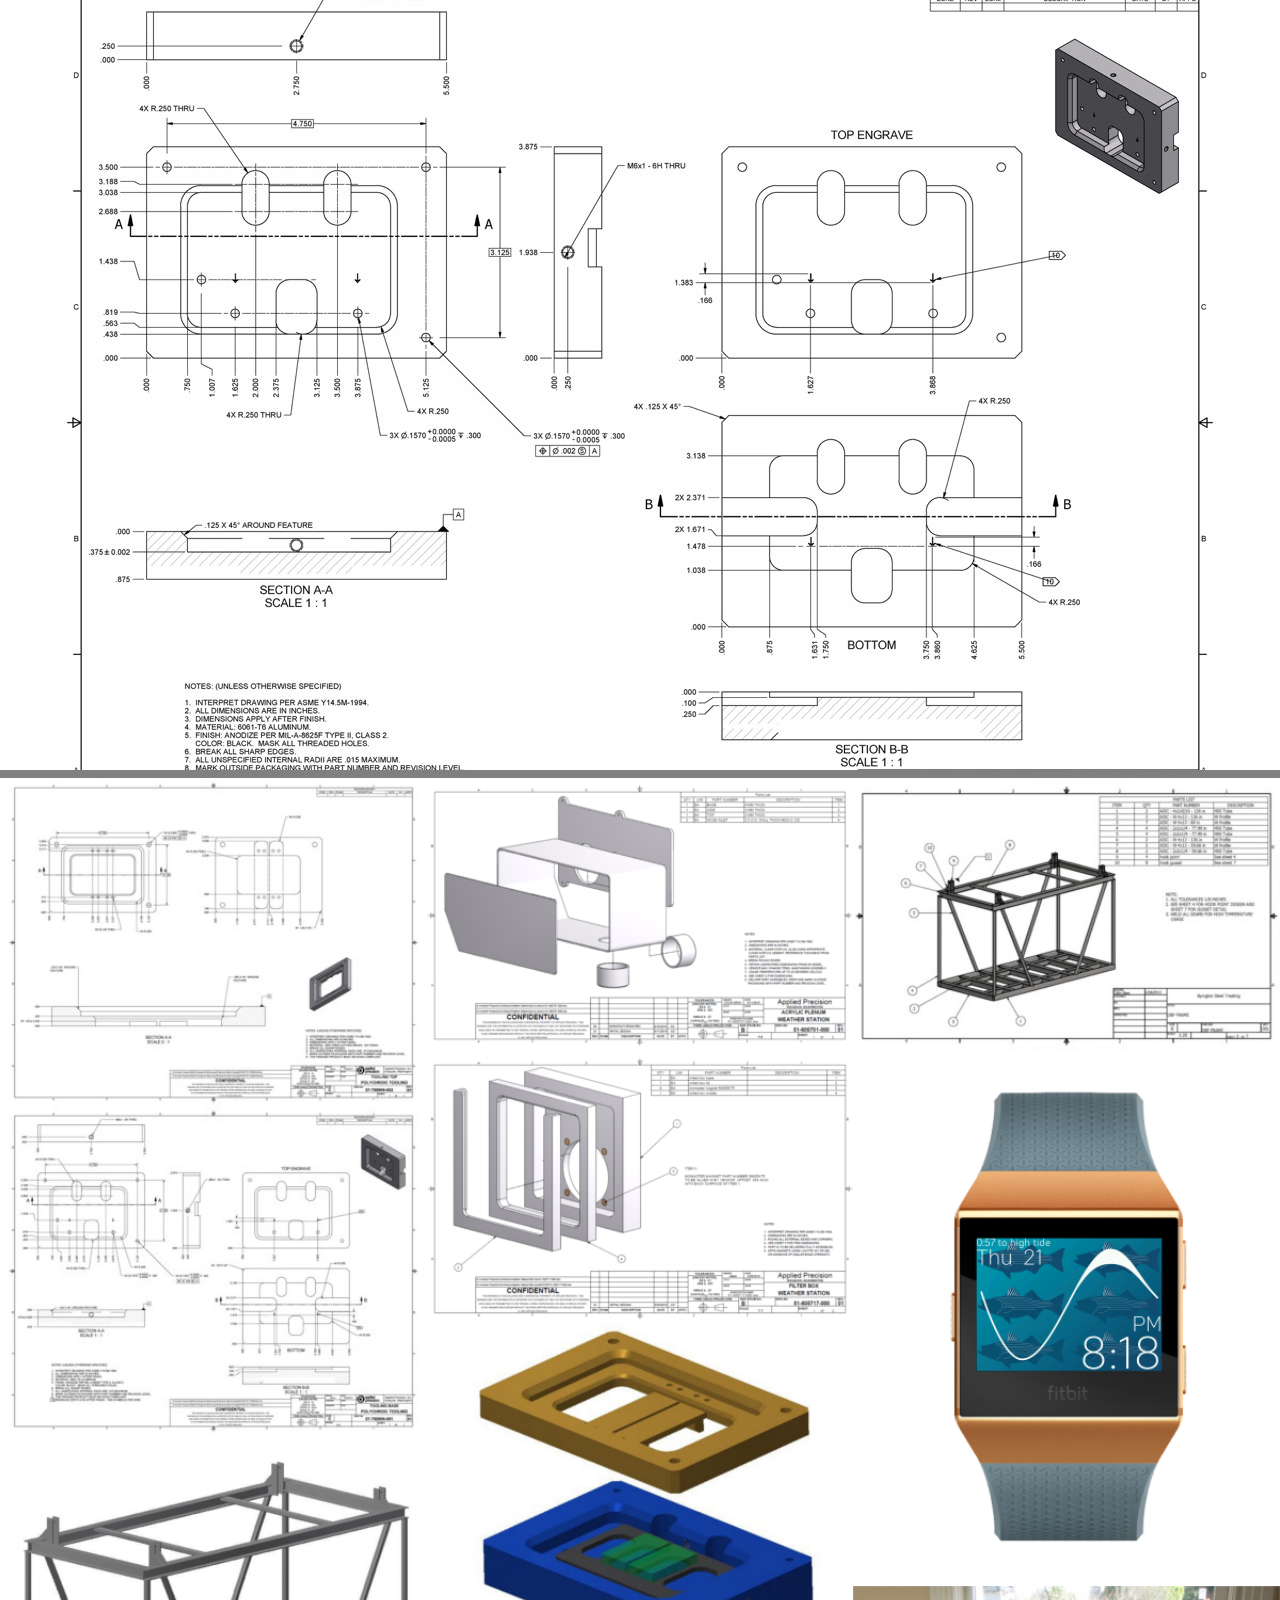
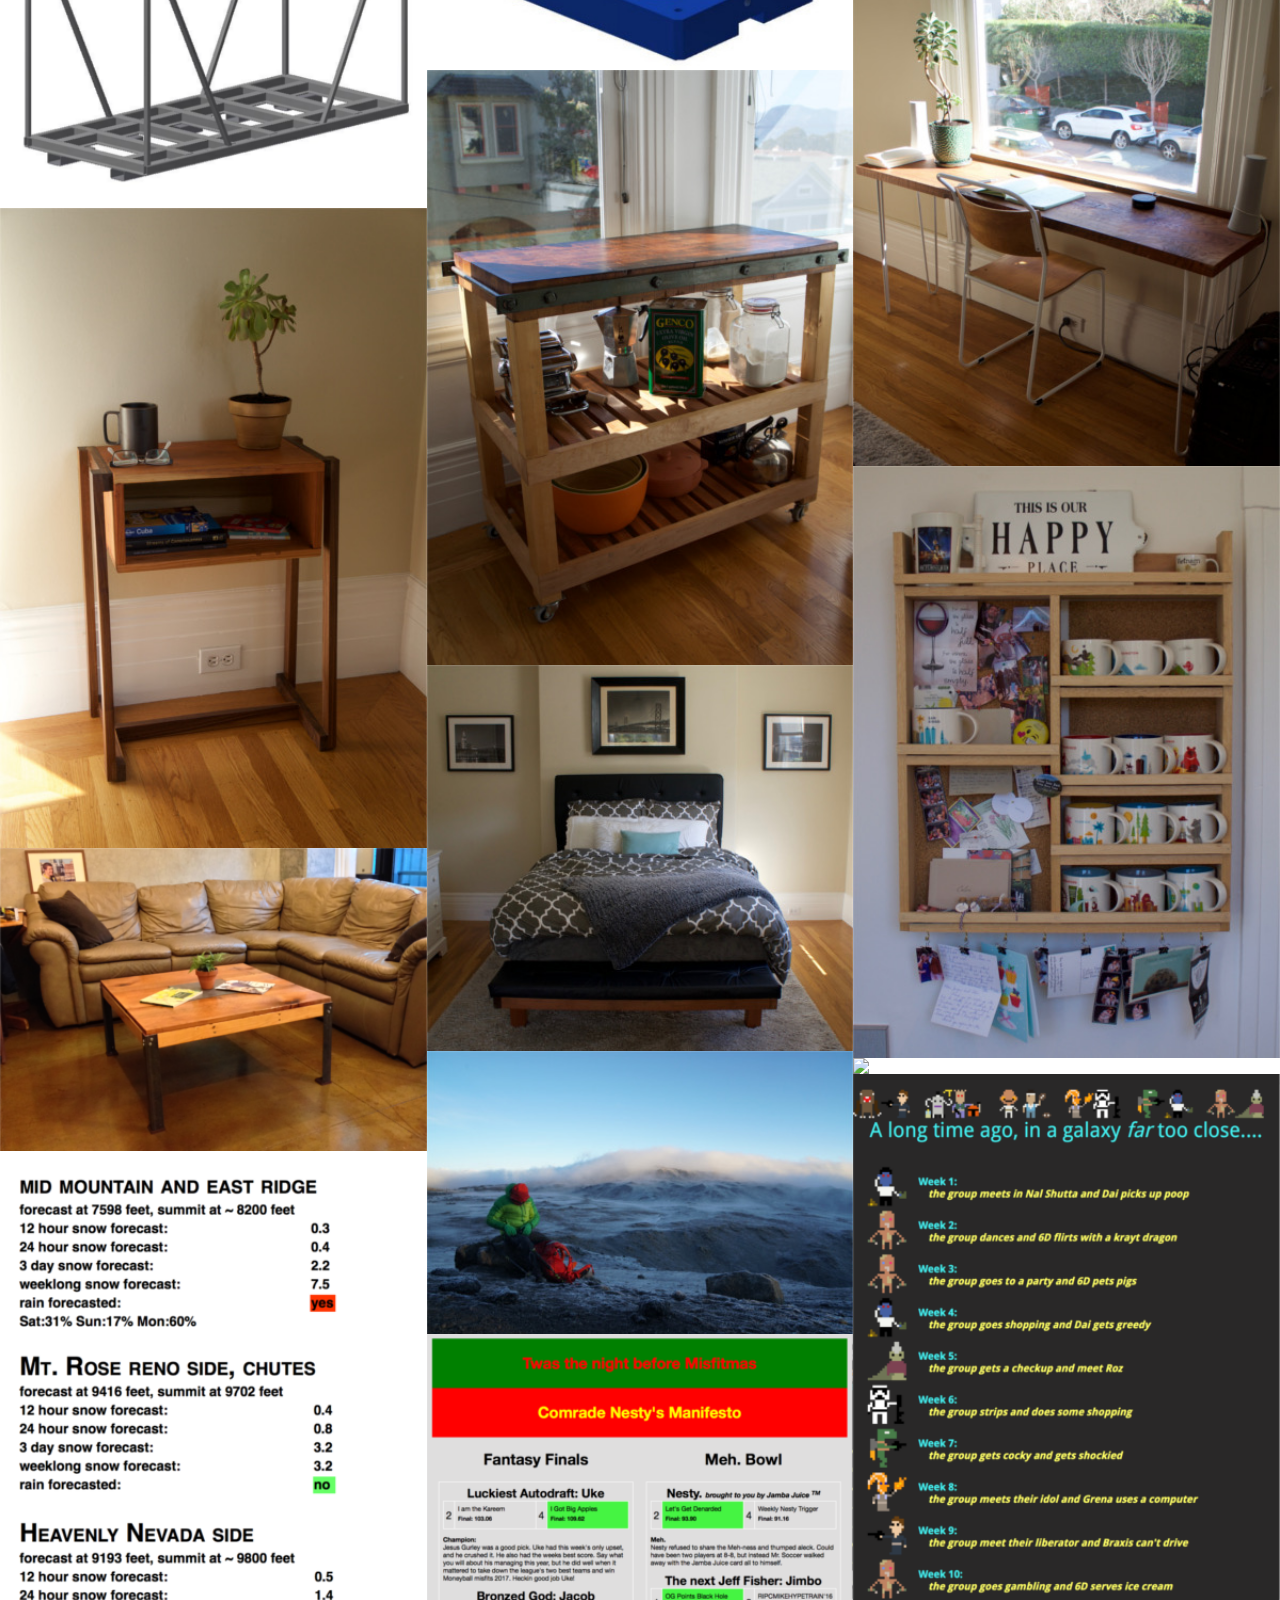
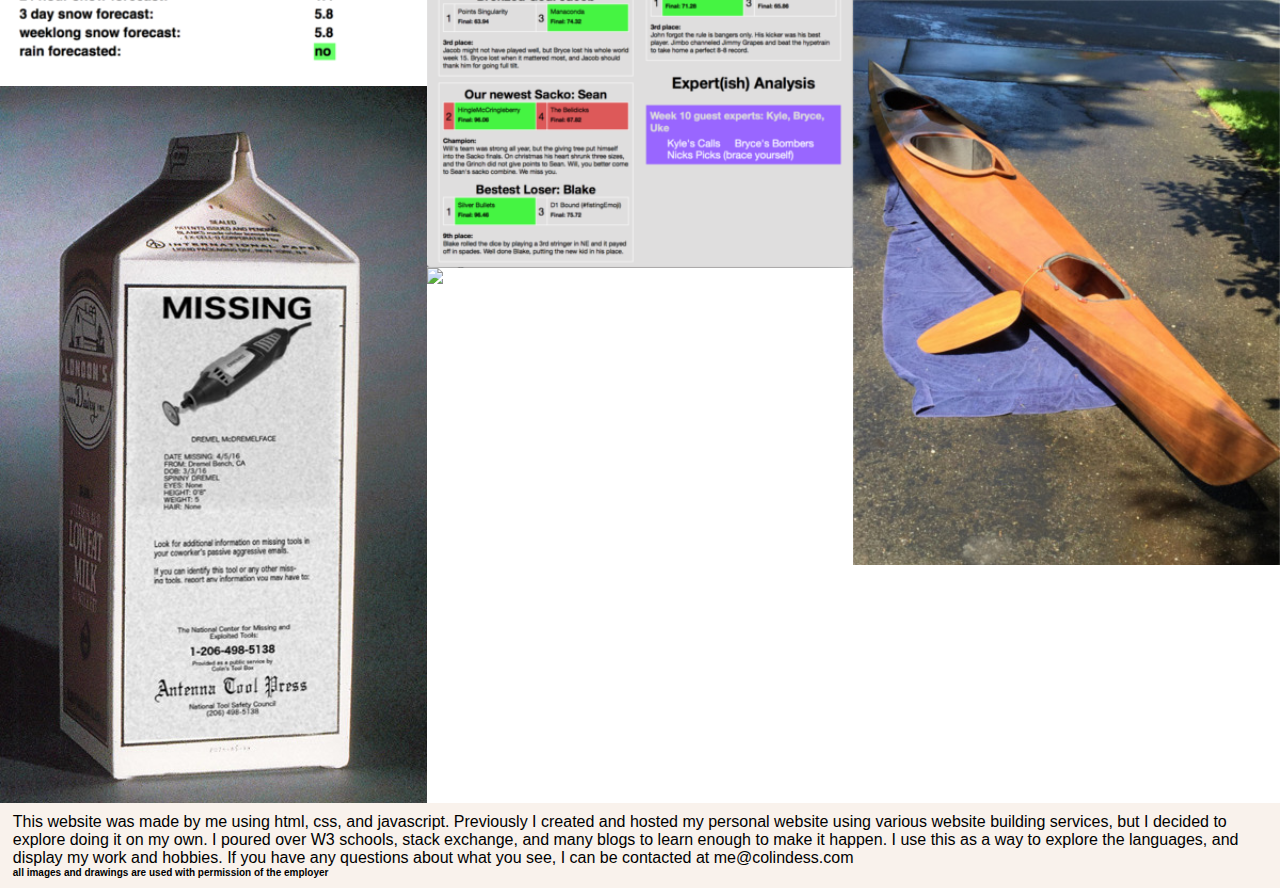
==== commit ff143d9b: "Update index.html" ====
--- a/index.html
+++ b/index.html
@@ -8,7 +8,7 @@
 	<meta name="author" content="Colin Dess">
 	<meta name="viewport" content="width=device-width, initial-scale=1.0" >
 	<link rel="icon" href="./resources/icon.png">
-	<link rel="stylesheet" type="text/css" href="ColinDess4.css">
+	<link rel="stylesheet" type="text/css" href="index.css">
 	<!-- <link rel="stylesheet" href="//code.jquery.com/ui/1.12.1/themes/smoothness/jquery-ui.css"> -->
 	<script src="https://d3js.org/d3.v5.min.js"></script>
 	<!-- <script src="//code.jquery.com/jquery-1.12.4.js"></script> -->
@@ -291,4 +291,4 @@
 		<div style="font-size: 10px" id="footh">all images and drawings are used with permission of the employer</div>
 	</div>
 </body>
-</html>+</html>
--- a/index.css
+++ b/index.css
@@ -0,0 +1,213 @@
+/*body {
+    font-family: helvetica, courier new;
+    position: relative;
+  }*/
+
+html, body {
+    height: 100%;
+    width: 100%;
+    margin: 0;
+    font-family: helvetica, courier new;
+    
+    font-weight: bold;
+}
+ 
+/*#slideshowthingie {
+	position:absolute;
+	visibility:visible;
+    height: 100%;
+    width:100%;
+    background-color: grey;
+}*/
+#showme {
+	visibility: hidden;
+	background-color: #f9f2ec;
+	width: 100%;
+	height: 70px;
+	position: fixed;
+	top:20px;
+	left:0;
+	z-index: 10;
+	text-align: center;
+	margin: 0;
+	padding: 0;
+	font-variant-caps: small-caps;
+}
+
+.slides {
+	display:none;
+	margin-left: auto;
+	margin-right: auto;
+}
+
+#slideshow {
+	overflow: hidden;
+	align-content: center;
+}
+
+#slideshow img {
+	animation: kenburns 40s infinite;
+}
+
+@keyframes kenburns {
+    0% {
+      opacity: 0;
+      transform: scale3d(1.2,1.2,1.2)
+    }
+    5% {
+      opacity: 1;
+      /*transform: scale3d(2,2,2);*/
+    }
+    95% {
+        /*transform: scale3d(1.5, 1.5, 1.5) translate3d(-190px, -120px, 0px);*/
+        transform:scale3d(1.1,1.1,1.1);
+        animation-timing-function: ease-in;
+        opacity: 1;
+    }
+    100% {
+    	transform: scale3d(1,1,1);
+        /*transform: scale3d(2, 2, 2) translate3d(-170px, -100px, 0px);*/
+        opacity: 0;
+    }
+}
+
+#therealshow {
+	top:0px;
+	position:relative;
+    /*padding: 0 0 100px;*/
+}
+
+#thirds {
+	position: relative;
+	width:33.33%;
+	height:100%;
+	float: left;
+	display: block;
+}
+
+#img,#imgwood,#imgdraw,#imgclimb,#imgfun,#imgsites {
+	width:100%;
+	/*float:left;*/
+	/*height:auto;*/
+	display: block;
+}
+
+div.flavor {
+	position:relative;
+}
+
+div.text {
+	border-top-left-radius: 3px;
+	border-top-right-radius: 3px;
+	box-sizing: border-box;
+	visibility: hidden;
+	position:absolute;
+	bottom:0;
+	width:96%;
+	padding: 2%;
+	font-weight: normal;
+	font-size: 13px;
+	/*display:block;*/
+}
+
+.flavor:hover .text{
+	visibility: visible;
+	background-color: #ffffffe6;
+	width:100%;
+	height:auto;
+}
+
+
+#slide {
+	max-width: 100%;
+	max-height: 100%;
+}
+
+#thebigbutton {
+	position: relative;
+	width:200px;
+	height:100%;
+	padding: 0px;
+	margin: 0px auto;
+}
+
+#menubutton {
+	position: absolute;
+	top:0;
+	height: 70px;
+	width: 70px;
+	right: 0;
+}
+
+#menubutton:hover {
+	background-color: #ffffffe6;
+	width:200px;
+	height:230px;
+}
+
+#menulink {
+	display:block;
+	float:none;
+	position: relative;
+	visibility: hidden;
+	padding: 4px 0 4px 0;
+}
+
+#menubutton:hover > #menulink {
+	visibility: inherit;
+}
+
+#menulink:hover {
+	background-color: #cccccc;
+}
+
+#menubar {
+	position: absolute;
+	background-color: black;
+	height: 4px;
+	width: 40px;
+	right: 15px;
+	border-radius: 2px;
+}
+
+a:link, a:visited { 
+    color: inherit;
+    text-decoration: none;
+    cursor: auto;
+}
+
+a:link:active, a:visited:active { 
+    color: inherit;
+}
+#about {
+	padding:10px 1% 10px 1%;
+	width:98%;
+	/*height: 110px;*/
+	background-color: #f9f2ec;
+	position: relative;
+	top:-30px;
+}
+#footb {
+	text-align:left;
+	clear:both;
+	position:relative;
+	width:100%;
+	/*margin:10px;*/
+	font-weight: normal;
+	font-variant-caps: normal;
+	
+	/*margin:10px;*/
+	/*background-color: blue*/
+}
+
+@media only screen and (max-width:620px) {
+   /*For mobile phones: */
+  #about {
+    font-size: 8px;
+  }
+  div.text {
+  	font-size: 9px;
+  }
+
+  
+}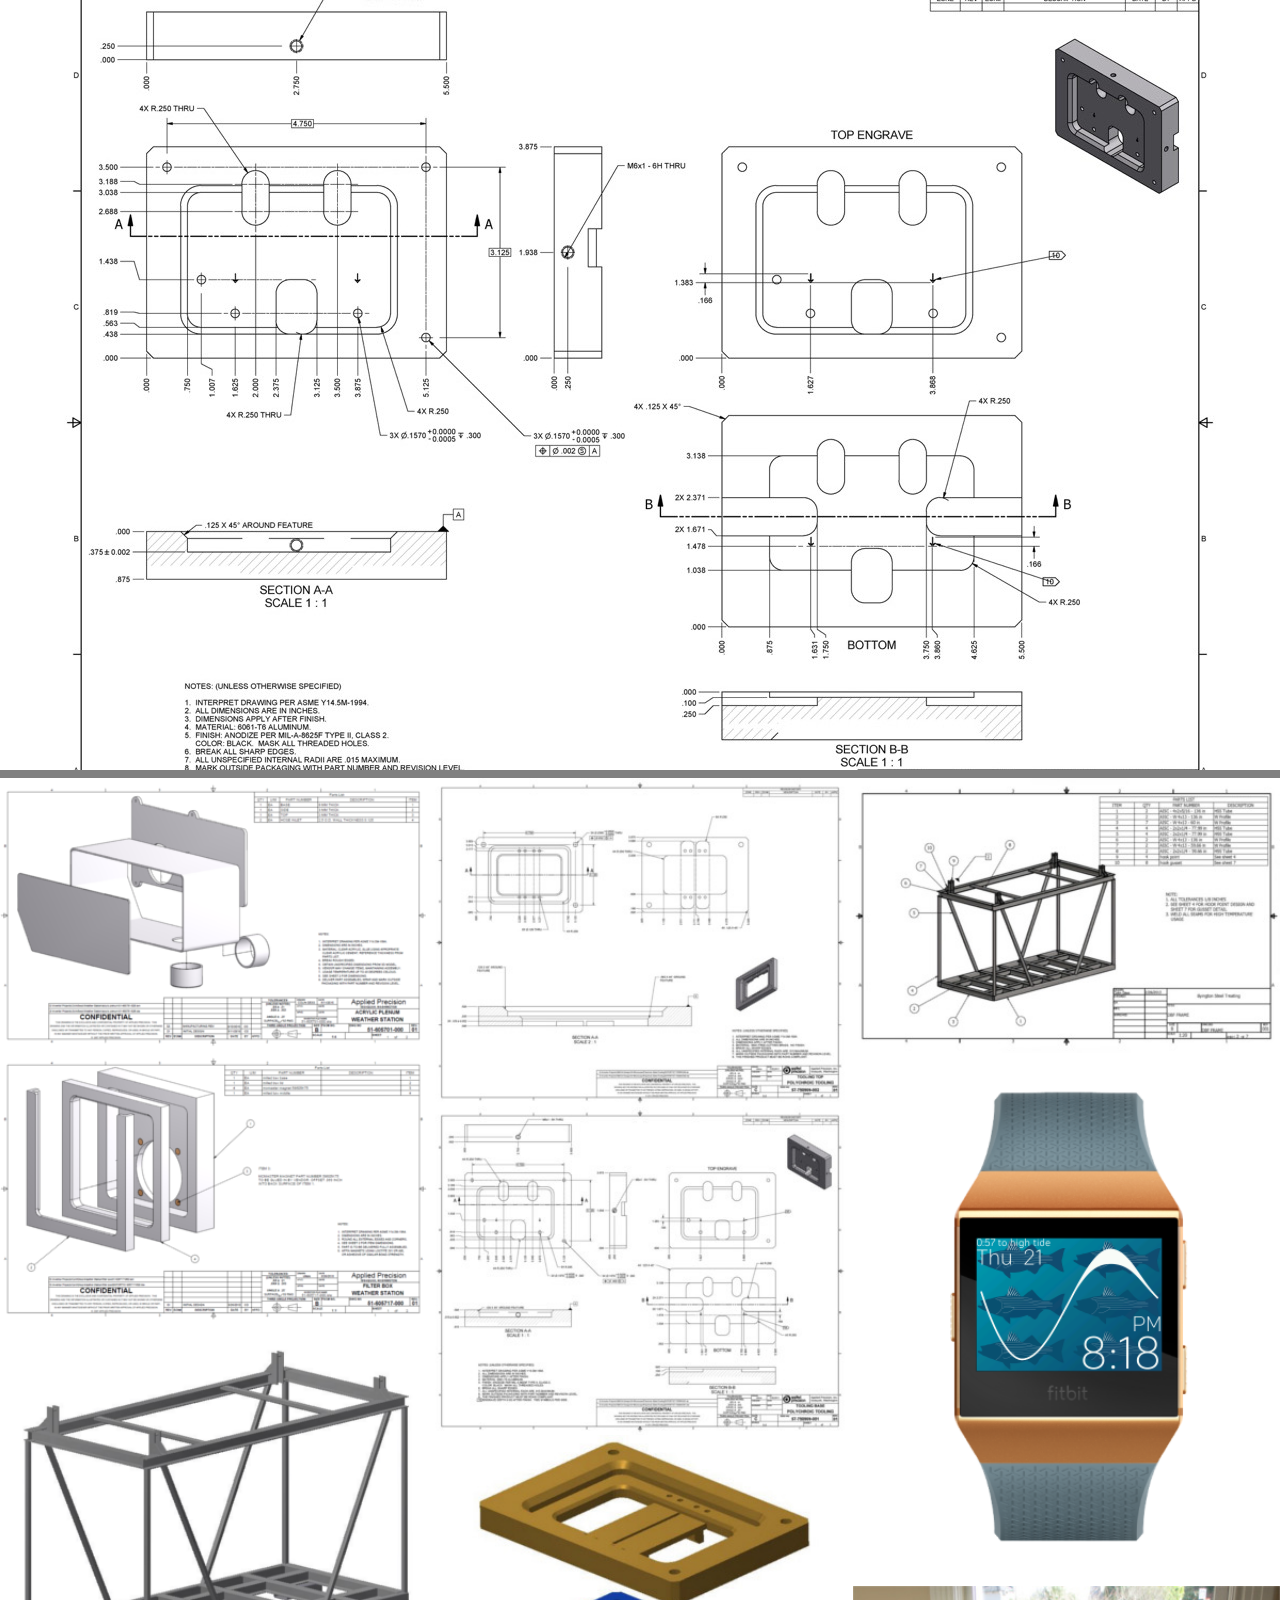
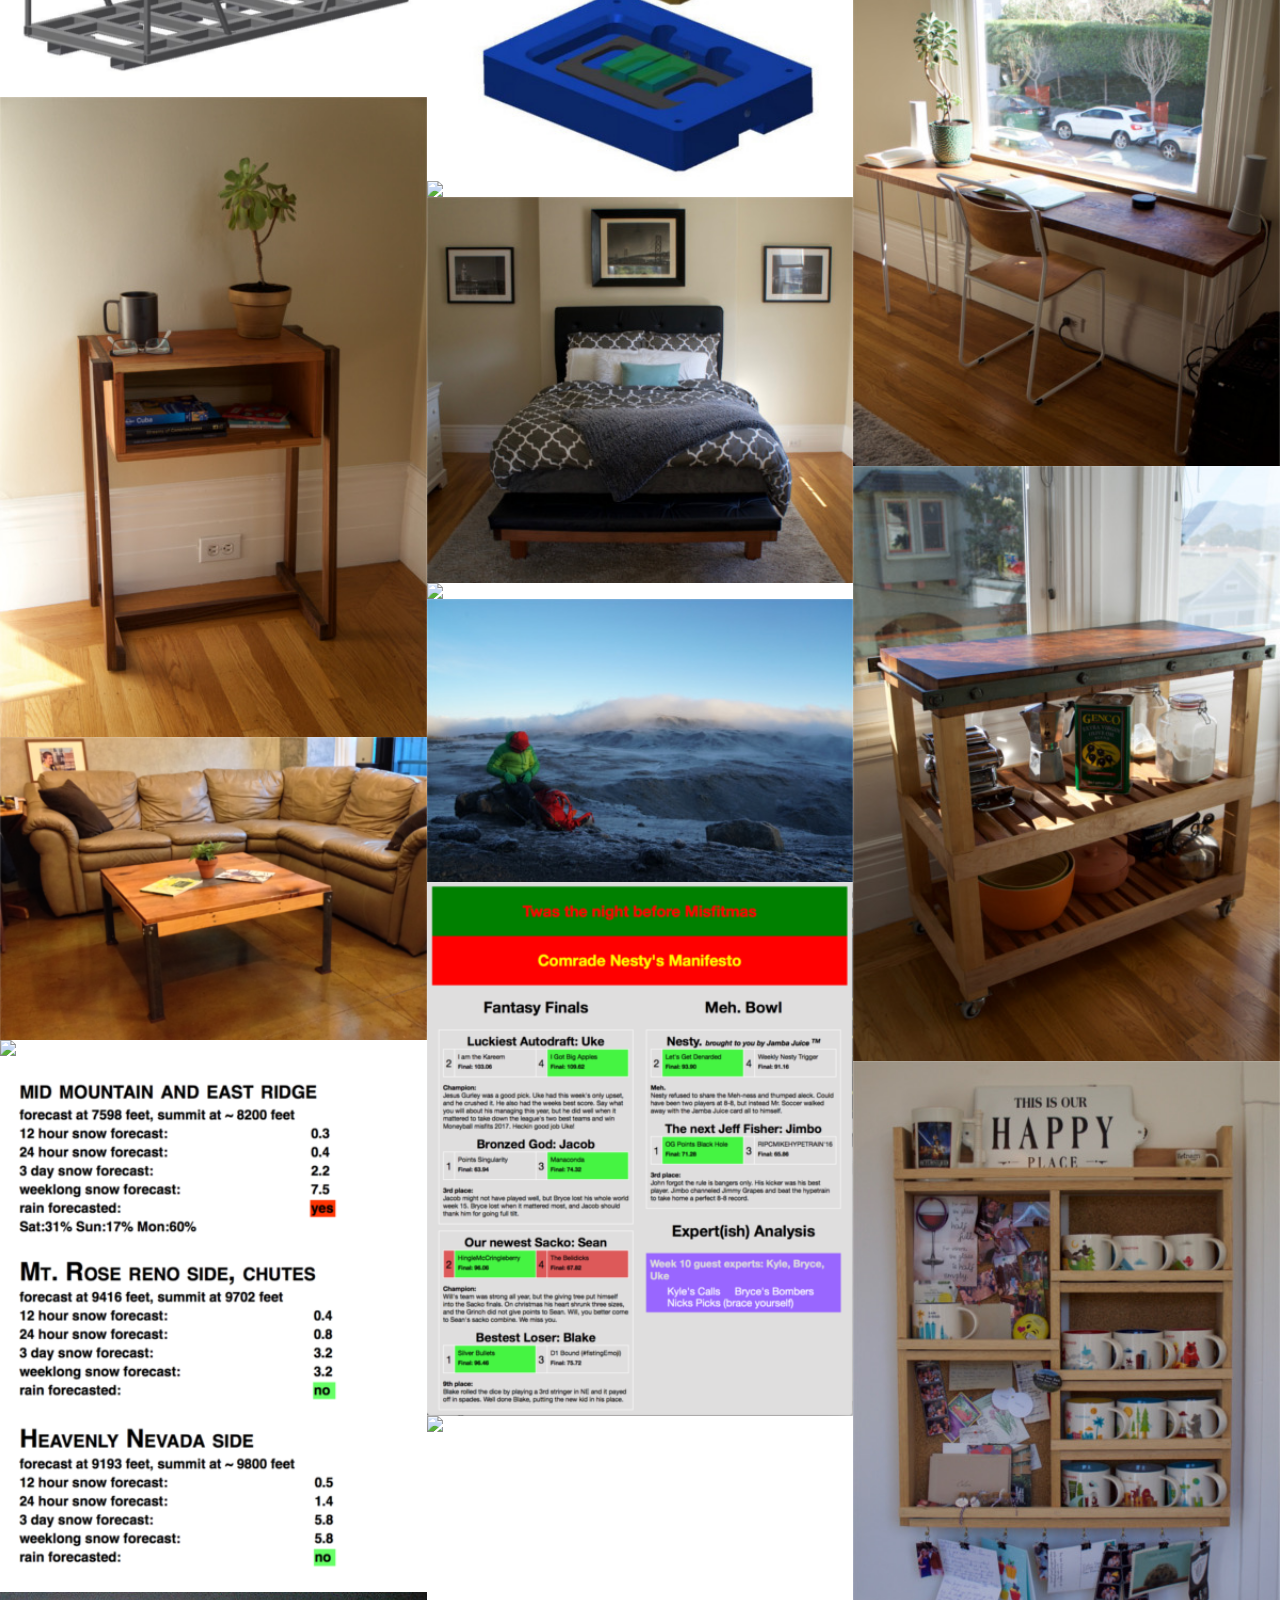
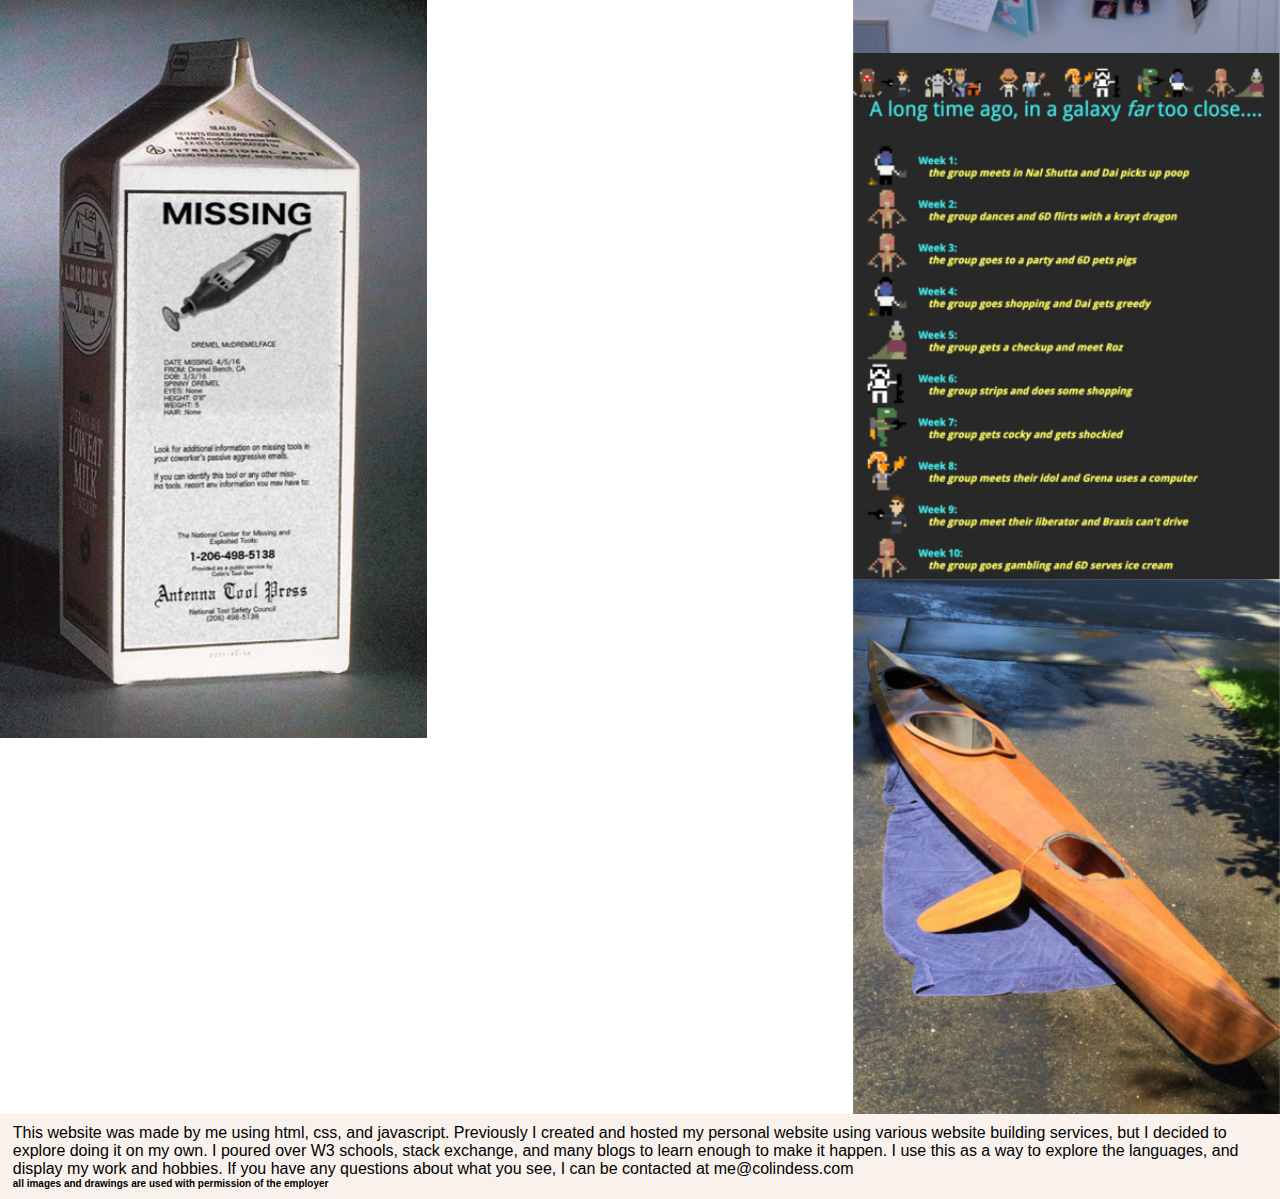
==== commit 0e3b0e36: "Add files via upload" ====
--- a/index.html
+++ b/index.html
@@ -164,9 +164,10 @@
 		<div id="slideshow">
 			<img src="./resources/plate 12x7.jpeg" id="slide" class="slides">
 			<img src="./resources/frame 12x7.jpeg" id="slide" class="slides">
+			<img src="./resources/tides 12x7.png" id="slide" class="slides">
 			<img src="./resources/filter 12x7.png" id="slide" class="slides">
 			<img src="./resources/acrylic 12x7.png" id="slide" class="slides">
-			<img src="./resources/tides 12x7.png" id="slide" class="slides">
+			<img src="./resources/versa 12x7.png" id="slide" class="slides">
 			<img src="./resources/kili 12x7.jpg" id="slide" class="slides">
 		</div>
 		<script>
@@ -188,97 +189,108 @@
 		<div style="background-color: grey;height: 8px;width:100%;clear:both;"></div>
 	    <div id='thirds'>
 		    <div class='flavor'>
-		    	<div class='text'>My second summer interning at API we were having issues keeping filter lenses parallel to their carrier plate. The previous tooling used a clamp to apply pressure to the filter and prevent glue wicking underneath it, but the force applied caused warpage of the filter or tungsten carbide plate. I used a brass lid for the tooling to weigh down the filters, preventing wicking and warping, and maintaining the micron parallelism of the filters to the plate</div>
-			    <img src="./resources/lid 400x.jpeg", id="imgdraw" class='img'>
-			</div>
-			<div class='flavor'>
-				<div class='text'>This is the tooling base that accepted the lid described above. The tooling included finger holes for picking up the finished part. Making it look like a Mario face block was just fun to do</div>
-		    	<img src="./resources/plate 400x.jpeg", id="img" class='img'>
-		    </div>
+				<div class='text'>My first project at my first internship was to redesign the underperforming microscope heating chamber. The recirculating system put excessive strain on the small fan, which couldn't push enough air to provide the heat needed. My first fix was a plenum on the return side which stabilized air into the heater and restored expected performance. This wasn't the final design we went with, but it was an important step in discovering the ultimate solution</div>
+		    	<img src="./resources/acrylic 400x.png" id="imgdraw">
+			</div>
+			<div class='flavor'>
+				<div class='text'>After a hose fell off while running a test with the design above, performance skyrocketed. Chasing that performance I ended up eliminating the recirculating system, and filtered the incoming air instead. This filter box held the selected filter, and attached to the heater with magnets so it could be easily removed and sanitized in laboratory use</div>
+		    	<img src="./resources/filter 400x.png" id="img">
+			</div>
 		    <div class='flavor'>
 				<div class='text'>A rendering of the furnace basket described on the right. Because the basket was nearly 12 feet long and over 7 feet tall, it was prohibitively expensive to build and test a prototype. I designed the basket in Inventor, then used the built in simulation tools to ensure the basket would survive several ton loads and temperatures exceeding 1000F</div>
-		    	<img src="./resources/newframe 400x.png" id="img" class='img'>
+		    	<img src="./resources/newframe 400x.png" id="img">
 		    </div>
 	    	<div class='flavor'>
 				<div class='text'>The nightstands were the last thing I built in the bedroom. I used walnut for the legs because I wanted to emulate the black steel of the coffee table, but soften it for the bedroom. The shelf and table top are a box made from redwood fence posts. Mainly because they are cheap and often beautifully figured plainsawn boards</div>
-		    	<img src="./resources/nightstand 400x.jpg" id="img" class='img'>
+		    	<img src="./resources/nightstand 400x.jpg" id="img">
 		    </div>
 	    	<div class='flavor'>
 				<div class='text'>My friends and I are big Seattle Seahawks fans, and tradition dictates dancing on the coffee table after big exciting plays. My roommate and I moved up to San Francisco for work, and decided a new apartment needed a stronger coffee table so we stopped breaking unfortunate Ikea furniture. The table worked. It has survived several seasons despite the heartbreak and triumph it has been forced to bear</div>
-		    	<img src="./resources/tableinroom 400x.png" id="img" class='img'>
+		    	<img src="./resources/tableinroom 400x.png" id="img">
+		    </div>
+		    <div class='flavor'>
+				<div class='text'>Camping is one of my past times, and my girlfriend has a rule that 'camping isn't worth it without a fire'. So for the holidays I made our own little fire at home, a lantern with a flickering fire-like lightbulb inside</div>
+		    	<img src="./resources/lantern 400x.jpg" id="img">
 		    </div>
 	    	<div class='flavor'>
 				<div class='text'>Part of creating my own websites means lots of experimenting with HTML, CSS, and especially JS while I continue to learn new things. I endeavored to learn webscraping so I could build my own snowfall report for the ski resorts I like to frequent</div>
-		    	<img src="./resources/sandbox 400x.png" id="imgsites" class='img'>
+		    	<img src="./resources/sandbox 400x.png" id="imgsites">
 		    </div>
 	    	<div class='flavor'>
 				<div class='text', style="padding-bottom: 40px">When running the machine shop at Apple, I was far more successful at finding 'lost' tools when using humorous calls for help. I never did recover this dremel, but flyers and emails like this one seemed to decrease the number of tools that disappeared from the lab, helping us run smoother</div>
-		    	<img src="./resources/milk carton 400x.jpg" id="imgfun" class='img'>
-		    </div>
+		    	<img src="./resources/milk carton 400x.jpg" id="imgfun">
+		    </div>
+		    
 	    </div>
 
 	    <div id='thirds'>
 	    	<div class='flavor'>
-				<div class='text'>My first project at my first internship was to redesign the underperforming microscope heating chamber. The recirculating system put excessive strain on the small fan, which couldn't push enough air to provide the heat needed. My first fix was a plenum on the return side which stabilized air into the heater and restored expected performance. This wasn't the final design we went with, but it was an important step in discovering the ultimate solution</div>
-		    	<img src="./resources/acrylic 400x.png" id="img">
-			</div>
-			<div class='flavor'>
-				<div class='text'>After a hose fell off while running a test with the design above, performance skyrocketed. Chasing that performance I ended up eliminating the recirculating system, and filtered the incoming air instead. This filter box held the selected filter, and attached to the heater with magnets so it could be easily removed and sanitized in laboratory use</div>
-		    	<img src="./resources/filter 400x.png" id="img">
-			</div>
-			<div class='flavor'>
-				<div class='text'>This is a CAD model of the tooling described to the left. The tungsten carbide plate and filters can be seen inside the anodized aluminum base, and the brass lid for holding the filters in place during glueing</div>
+		    	<div class='text'>My second summer interning at API we were having issues keeping filter lenses parallel to their carrier plate. The previous tooling used a clamp to apply pressure to the filter and prevent glue wicking underneath it, but the force applied caused warpage of the filter or tungsten carbide plate. I used a brass lid for the tooling to weigh down the filters, preventing wicking and warping, and maintaining the micron parallelism of the filters to the plate</div>
+			    <img src="./resources/lid 400x.jpeg", id="img">
+			</div>
+			<div class='flavor'>
+				<div class='text'>This is the tooling base that accepted the lid described above. The tooling included finger holes for picking up the finished part. Making it look like a Mario face block was just fun to do</div>
+		    	<img src="./resources/plate 400x.jpeg", id="img">
+		    </div>
+			<div class='flavor'>
+				<div class='text'>This is a CAD model of the tooling described in the two drawings above. The tungsten carbide plate and filters can be seen inside the anodized aluminum base, and the brass lid for holding the filters in place during glueing</div>
 		    	<img src="./resources/glue 400x.jpeg" id="img">
+			</div>
+			<div class='flavor'>
+				<div class='text'>With Fitbit releasing a new smart watch, I wanted to create a new watch face that works on both devices. For my second app I made a 'climbing clock' to replace my old ABC that is inseparable from my wrist when I am outdoors. It even has new features, using internet access through the paired phone to display NOAA weather forecasts on demand</div>
+		    	<img src="./resources/versa 400x.png" id="img">
+		    </div>
+			<div class='flavor'>
+				<div class='text'>I really enjoy building my own furniture, and most of it follows me when I move. But I have a bad habit of using lots of glue when building my bed instead of less permanent joinery, so each time I move I have to start over. This is my third iteration of a bed frame made from dimensional lumber and by far my favorite</div>
+		    	<img src="./resources/bed 400x.jpg" id="img">
+			</div>
+			<div class='flavor'>
+				<div class='text'>I grew up in the shadow of Mt. Rainier and high adventure in the Cascades dominated my childhood. The natural progression of my desire to climb higher and adventure bigger led to climbing Mt. Rainier, which I have repeated twice since. Seeing that mountain daily growing up is a big reason behind the adventures I take today</div>
+		    	<img src="./resources/rainier 400x.jpg" id="imgclimb">
+			</div>
+			<div class='flavor'>
+				<div class='text'>My step father has become my main adventure partner and we continue to explore further away and higher up. Last summer we climbed Kilimanjaro together, this is the photo he took of me when we reached the summit crater</div>
+		    	<img src="./resources/kili 400x.jpg" id="img">
+			</div>
+			<div class='flavor'>
+				<div class='text'>I am the commissioner of the fantasy football league I am in with my friends. Along with keeping them in line, I also host our team website where I track non-standard stats and competitions. I also solicit 'expert analysis' from members of the league, because we love playful teasing about our horrible football knowledge and team management</div>
+		    	<img src="./resources/moneyball 400x.png" id="img">
+			</div>
+			<div class='flavor'>
+				<div class='text', style="padding-bottom: 40px">As GM of a weekly Star Wars RPG campaign, I always try to surprise and delight my friends. For different momentous events I will sometimes build props to make the space flight more visual and interactive. For one of our longer play sessions celebrating the release of a Star Wars film, I built this ship out of cardboard to dwarf their ships, reinforcing the severity of their predicament</div>
+		    	<img src="./resources/vigil 400x.jpg" id="img">
+		    </div>
+		    
+	    </div>
+
+	    <div id='thirds'>
+			<div class='flavor'>
+				<div class='text'>When I worked at Byington Steel Treating, I took on the challenge of fixing the aging heat treating baskets. When the company purchased a new furnace, the manufacturer included two baskets the size of an SUV for holding metal inside the furnace. 6 months later the baskets were warped, cracking, and needing constant repairs. My basket redesign continues to stay strong several years later</div>
+		    	<img src="./resources/frame drawing 400x.jpeg", id="img">
+			</div>
+			<div class='flavor'>
+				<div class='text'>When Fitbit released the SDK along with releasing our first smart watch, I wanted to test the claims that we made creating apps easy and approachable for everyone. This was my first ever foray into Javascript, and now I am hooked. I used the guides put out by Fitbit and scoured stack exchange/ Mozilla Developer Network to learn the JS I needed. This is the result of my first project, A clock face that fetches NOAA tide data and lights up to announce when it is fishing time</div>
+		    	<img src="./resources/tidesOnIonic 400x.png" id="img">
+			</div>
+			<div class='flavor'>
+				<div class='text'>I didn't want a big desk. We try not to work too much once home and a small space would make it harder to settle in. The shallow depth means my large Macbook doesn't comfortably fit, but this is intentionally bad design so I unplug and enjoy being home. I used a large redwood slab, walnut trim, and white legs to tie into the colors and raw lumber theme throughout our bedroom</div>
+		    	<img src="./resources/desk 400x.jpg" id="imgwood">
 			</div>
 			<div class='flavor'>
 				<div class='text'>My new apartment has a tiny kitchen with very little counter space but ample floor space. I rescued this old Bally butcher block off Craigslist and gave it new life as a small rolling island, giving us more space for cooking and storage underneath</div>
 		    	<img src="./resources/bar cart 400x.jpg" id="img">
 			</div>
 			<div class='flavor'>
-				<div class='text'>I really enjoy building my own furniture, and most of it follows me when I move. But I have a bad habit of using lots of glue when building my bed instead of less permanent joinery, so each time I move I have to start over. This is my third iteration of a bed frame made from dimensional lumber and by far my favorite</div>
-		    	<img src="./resources/bed 400x.jpg" id="img">
-			</div>
-			<div class='flavor'>
-				<div class='text'>My step father has become my main adventure partner and we continue to explore further away and higher up. Last summer we climbed Kilimanjaro together, this is the photo he took of me when we reached the summit crater</div>
-		    	<img src="./resources/kili 400x.jpg" id="imgclimb">
-			</div>
-			<div class='flavor'>
-				<div class='text'>I am the commissioner of the fantasy football league I am in with my friends. Along with keeping them in line, I also host our team website where I track non-standard stats and competitions. I also solicit 'expert analysis' from members of the league, because we love playful teasing about our horrible football knowledge and team management</div>
-		    	<img src="./resources/moneyball 400x.png" id="img">
-			</div>
-			<div class='flavor'>
-				<div class='text'>As GM of a weekly Star Wars RPG campaign, I always try to surprise and delight my friends. For different momentous events I will sometimes build props to make the space flight more visual and interactive. For one of our longer play sessions celebrating the release of a Star Wars film, I built this ship out of cardboard to dwarf their ships, reinforcing the severity of their predicament</div>
-		    	<img src="./resources/vigil 400x.jpg" id="img">
-		    </div>
-	    </div>
-
-	    <div id='thirds'>
-			<div class='flavor'>
-				<div class='text'>When I worked at Byington Steel Treating, I took on the challenge of fixing the aging heat treating baskets. When the company purchased a new furnace, the manufacturer included two baskets the size of an SUV for holding metal inside the furnace. 6 months later the baskets were warped, cracking, and needing constant repairs. My basket redesign continues to stay strong several years later</div>
-		    	<img src="./resources/frame drawing 400x.jpeg", id="img">
-			</div>
-			<div class='flavor'>
-				<div class='text'>When Fitbit released the SDK along with releasing our first smart watch, I wanted to test the claims that we made creating apps easy and approachable for everyone. This was my first ever foray into Javascript, and now I am hooked. I used the guides put out by Fitbit and scoured stack exchange/ Mozilla Developer Network to learn the JS I needed. This is the result of my first project, A clock face that fetches NOAA tide data and lights up to announce when it is fishing time</div>
-		    	<img src="./resources/tidesOnIonic 400x.png" id="img">
-			</div>
-			<div class='flavor'>
-				<div class='text'>I didn't want a big desk. We try not to work too much once home and a small space would make it harder to settle in. The shallow depth means my large Macbook doesn't comfortably fit, but this is intentionally bad design so I unplug and enjoy being home. I used a large redwood slab, walnut trim, and white legs to tie into the colors and raw lumber theme throughout our bedroom</div>
-		    	<img src="./resources/desk 400x.jpg" id="imgwood">
-			</div>
-			<div class='flavor'>
 				<div class='text'>When two people move in together, you suddenly have twice the stuff in what feels like half the space. My significant other collects Starbucks city coffee mugs during her travels, and my favorite coffee mug was slowly getting buried. So I headed to the garage and got to work, surprising her with this Christmas present and freeing my mug at the same time</div>
 		    	<img src="./resources/coffee cups 400x.jpg" id="img">
 			</div>
-			<div class='flavor'>
-				<div class='text'>I grew up in the shadow of Mt. Rainier and high adventure in the Cascades dominated my childhood. The natural progression of my desire to climb higher and adventure bigger led to climbing Mt. Rainier, which I have repeated twice since. Seeing that mountain daily growing up is a big reason behind the adventures I take today</div>
-		    	<img src="./resources/rainier 400x.jpg" id="img">
-			</div>
+			
 			<div class='flavor'>
 				<div class='text'>As GM of our Star Wars RPG adventure, I like to keep detailed notes of each week's wild escapade. I ended up creating a simple website of my weekly notes so the players in the group can see what we have done over the past year</div>
 		    	<img src="./resources/gluteus 400x.png" id="img">
 			</div>
 			<div class='flavor'>
-				<div class='text'>For my senior year of High School I was required to do a project spanning the school year that involved at least 80 hours of work. I decided to build a wooden kayak, which ended up being 120+ hours of work by the time I presented it at the end of the year, and another 30 to add my personal touches during the following summer. It doesn't quite fit in my apartment, but my parents make ample use of it living on a house boat</div>
+				<div class='text', style="padding-bottom: 40px">For my senior year of High School I was required to do a project spanning the school year that involved at least 80 hours of work. I decided to build a wooden kayak, which ended up being 120+ hours of work by the time I presented it at the end of the year, and another 30 to add my personal touches during the following summer. It doesn't quite fit in my apartment, but my parents make ample use of it living on a house boat</div>
 		    	<img src="./resources/kayak 400x.jpeg", id="img">
 		    </div>
 	    </div>
@@ -291,4 +303,4 @@
 		<div style="font-size: 10px" id="footh">all images and drawings are used with permission of the employer</div>
 	</div>
 </body>
-</html>
+</html>